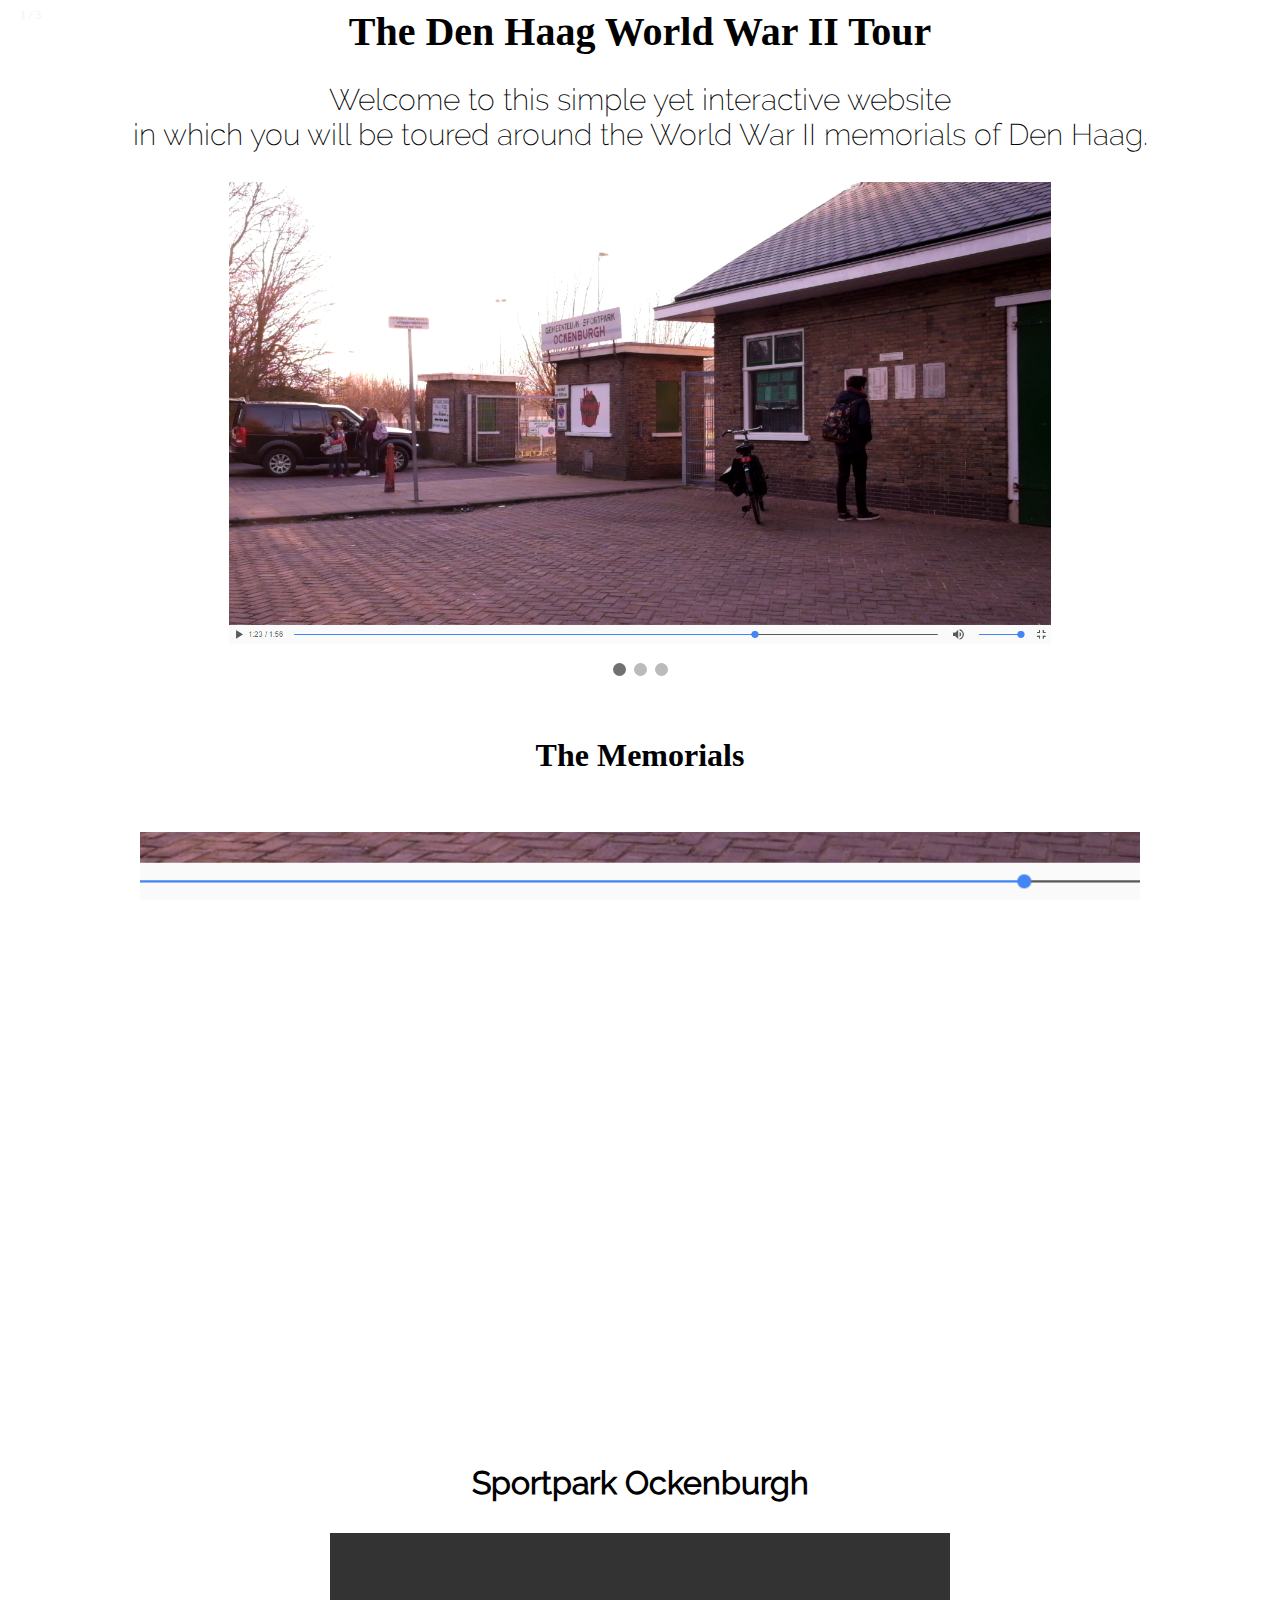
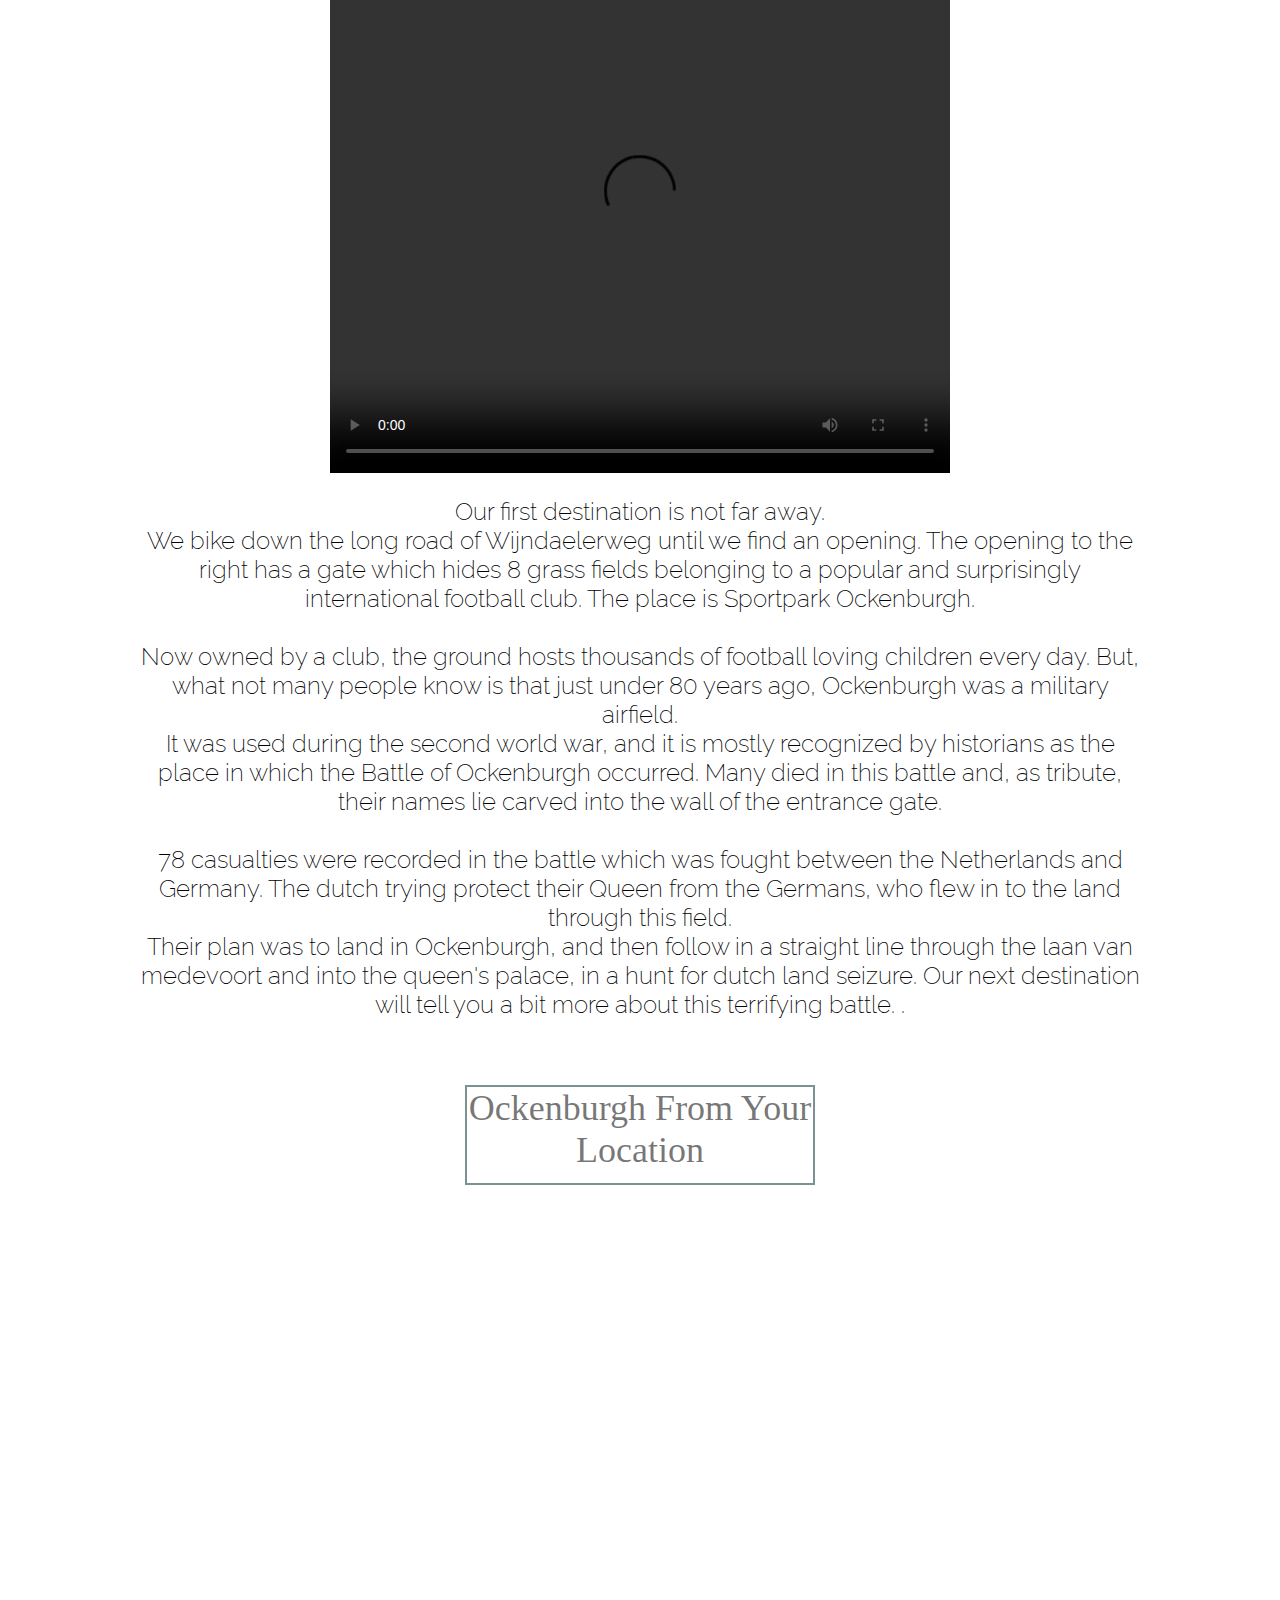
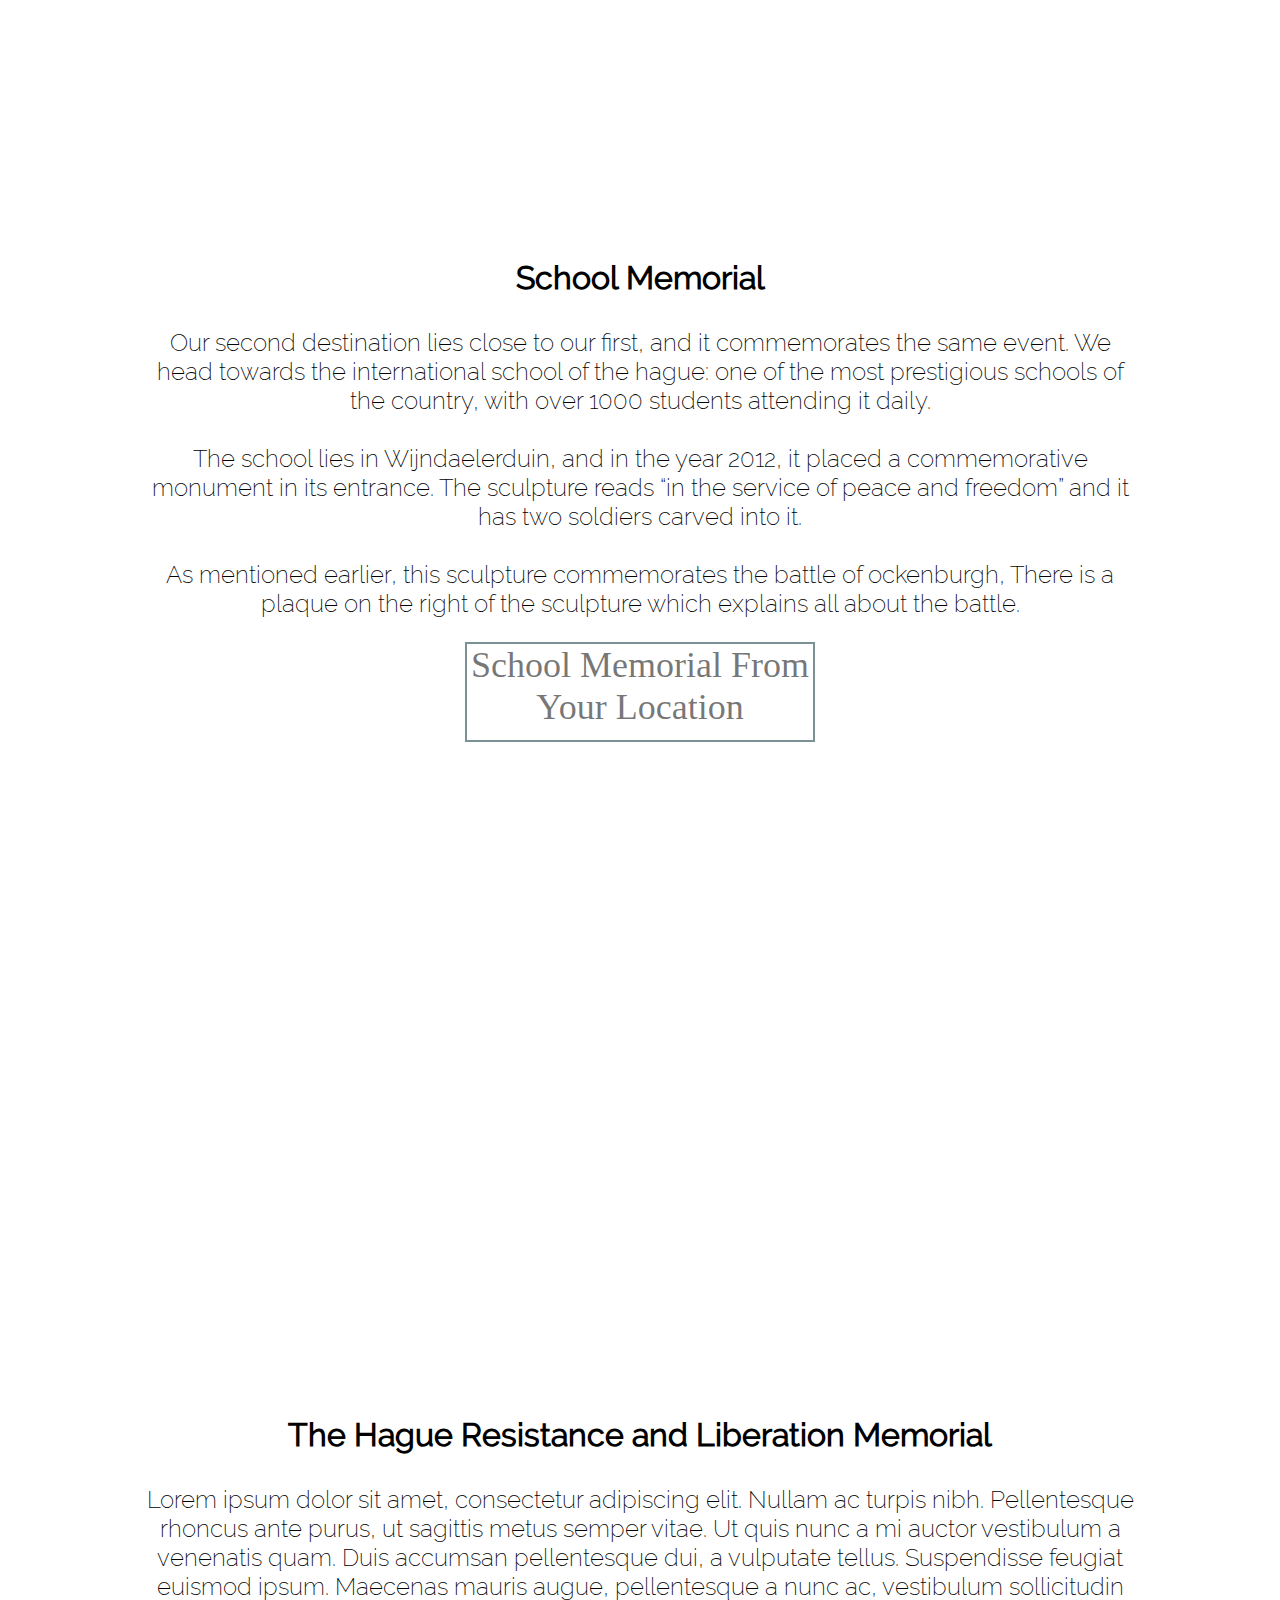
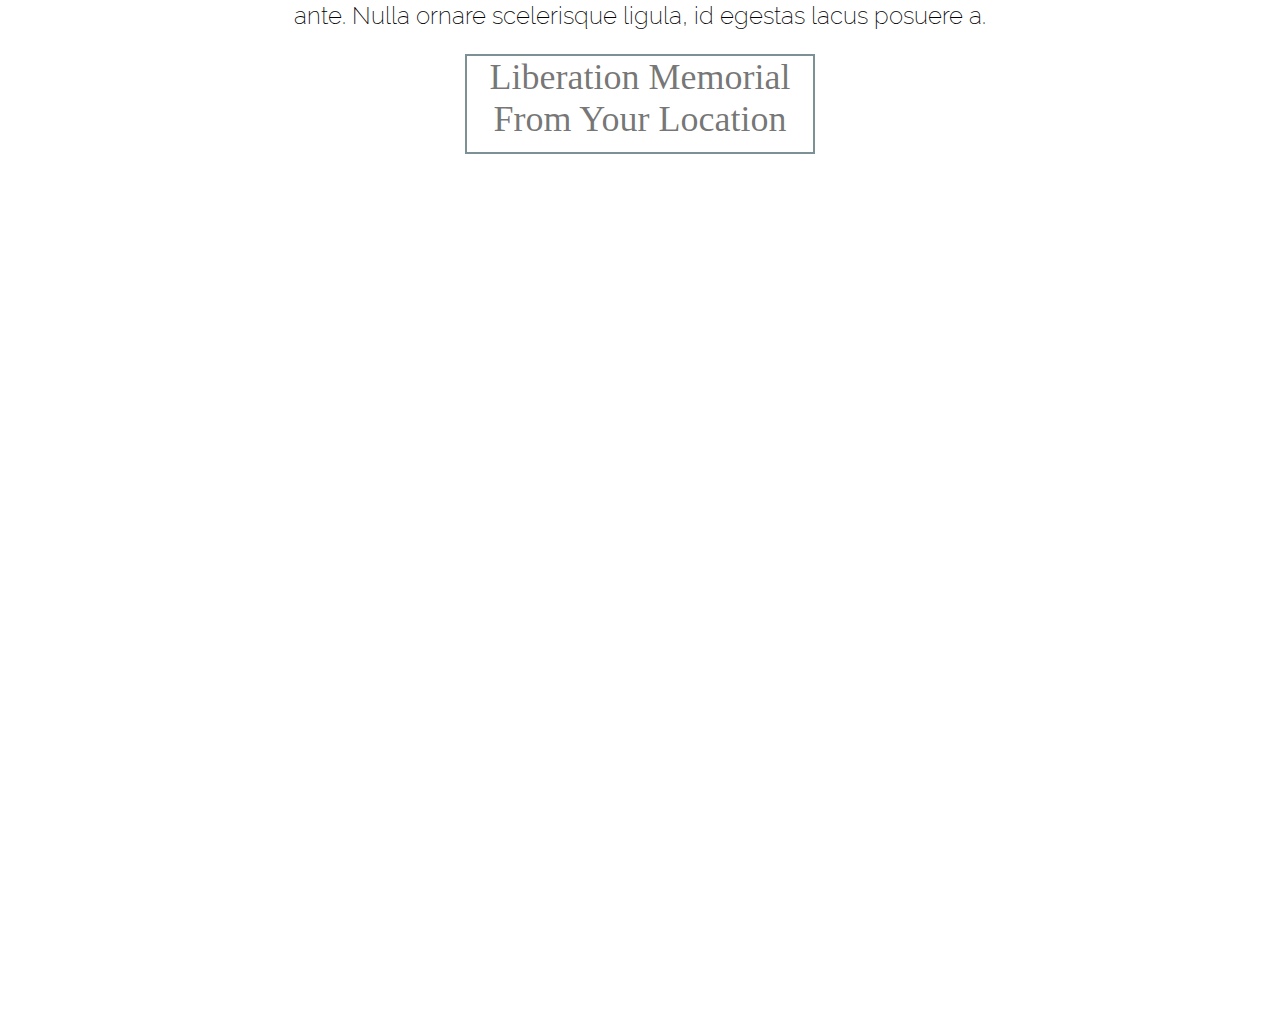
==== index.html @ 0aa79666 "Update index.html" ====
<html>

<head>
	<script src = ""></script>
	<link rel="stylesheet" type="text/css" href="index.css">
</head>

<center>



<body>


	<div id = "fade">

	<h1 class = "h11">
		The Den Haag World War II Tour
	</h1>


	<p style = "font-size: 30;">
	Welcome to this simple yet interactive website <br> in which you will be toured around the World War II memorials of Den Haag.
		</p>

	</div>


<div class="mySlides fade">
  <div class="numbertext">1 / 3</div>
  <img src="2017-02-04.png" style="width:65%">
  <div class="text">Sporthal Ockenburgh</div>
</div>

<div class="mySlides fade">
  <div class="numbertext">2 / 3</div>
  <img src="16 Monument Waalsdorpervlakte.jpg" style="width:57.5%">
  <div class="text">International School of The Hague Ockenburgh Memorial</div>
</div>

<div class="mySlides fade">
  <div class="numbertext">3 / 3</div>
  <img src="https://nl.tracesofwar.com/upload/5914160708211821.jpg" style="width:64%">
  <div class="text">A German Kitchen Bunker in Scheveningen</div>
</div>

</div>
<br>

<div style="text-align:center">
  <span class="dot"></span> 
  <span class="dot"></span> 
  <span class="dot"></span> 
</div>

</div>
<script>
var slideIndex = 0;
showSlides();

function showSlides() {
    var i;
    var slides = document.getElementsByClassName("mySlides");
    var dots = document.getElementsByClassName("dot");
    for (i = 0; i < slides.length; i++) {
       slides[i].style.display = "none";  
    }
    slideIndex++;
    if (slideIndex> slides.length) {slideIndex = 1}    
    for (i = 0; i < dots.length; i++) {
        dots[i].className = dots[i].className.replace(" active", "");
    }
    slides[slideIndex-1].style.display = "block";  
    dots[slideIndex-1].className += " active";
    setTimeout(showSlides, 3000);
}
</script>


</div>


<div class="bg-stretch">

<div class="slideshow-container">

	<br>
	<br>




<h1>
	The Memorials
</h1>


<br>
<br>

<style>
.parallax2 {

    background-image: url("2017-02-04.png");

    min-height: 600px; 

    background-attachment: fixed;
    background-position: left;
    background-repeat: no-repeat;
    background-size: cover;
	    margin-left: 0px;
}

    
    
</style>


<div class="parallax2"></div>

<div style="height:1000px;background-color:white;font-size:36px">

<h3>
	Sportpark Ockenburgh
</h3>

<video width="620" height="540" controls>
  <source src="-Sportpark Ockenburgh Airfield.mp4" type="video/mp4">
  <source src="-Sportpark Ockenburgh Airfield.ogg" type="video/ogg">
Your browser does not support the video tag.
</video>

<p class = "p2">
Our first destination is not far away.
<br>
We bike down the long road of Wijndaelerweg until we find an opening.
The opening to the right has a gate which hides 8 grass fields belonging to a popular and surprisingly international football club.
The place is Sportpark Ockenburgh.
<br>
<br>
Now owned by a club, the ground hosts thousands of football loving children every day.
But, what not many people know is that just under 80 years ago, Ockenburgh was a military airfield.
<br>
It was used during the second world war, and it is mostly recognized by historians as the place in which the Battle of Ockenburgh occurred.
Many died in this battle and, as tribute, their names lie carved into the wall of the entrance gate.
<br>
<br>
78 casualties were recorded in the battle which was fought between the Netherlands and Germany.
The dutch trying protect their Queen from the Germans, who flew in to the land through this field.
<br>
Their plan was to land in Ockenburgh, and then follow in a straight line through the laan van medevoort and into the queen's palace, in a hunt for dutch land seizure.
Our next destination will tell you a bit more about this terrifying battle.
.</p>

<br>

<a href="https://www.google.nl/maps/place/Sporthal+Ockenburgh/@52.0596397,4.2190527,17z/data=!4m8!1m2!2m1!1ssportpark+ockenburg!3m4!1s0x47c5b1bc90b600a1:0xa9ef29acd265c04b!8m2!3d52.0612716!4d4.2212201" target = "_blank" class="button">Ockenburgh From Your Location</a>
<br>


<style>
.parallax3 {

    background-image: url("16 Monument Waalsdorpervlakte.jpg");

    min-height: 600px; 

    background-attachment: fixed;
    background-position: left;
    background-repeat: no-repeat;
    background-size: cover;
	    margin-left: 0px;
}

    
    
</style>


<div class="parallax3"></div>

<div style="height:1200px;background-color:white;font-size:36px">

<h3>
       School Memorial
</h3>       

<p class = "p2">
Our second destination lies close to our first, and it commemorates the same event.
We head towards the international school of the hague: one of the most prestigious schools of the country, with over 1000 students attending it daily.
<br>
<br>
The school lies in Wijndaelerduin, and in the year 2012, it placed a commemorative monument in its entrance.
The sculpture reads “in the service of peace and freedom” and it has two soldiers carved into it.
<br>
<br>
As mentioned earlier, this sculpture commemorates the battle of ockenburgh,

There is a plaque on the right of the sculpture which explains all about the battle.

</p>

<a href="https://www.google.nl/maps/place/Waalsdorpervlakte+Oorlogsmonument/@52.1157363,4.3341011,17z/data=!3m1!4b1!4m5!3m4!1s0x47c5b9d99fbec03f:0xd04e4bb52a21f62b!8m2!3d52.1157363!4d4.3362898" target = "_blank" class="button">School Memorial From Your Location</a>
<br>


<style>
.parallax4 {

    background-image: url("ae8d4a6b68e1593731e4639c03ba734c.jpg");

    min-height: 600px; 

    background-attachment: fixed;
    background-position: left;
    background-repeat: no-repeat;
    background-size: cover;
	    margin-left: 0px;
}

    
    
</style>

<div class="parallax4"></div>

<div style="height:1200px;background-color:white;font-size:36px">

	<h3>
		The Hague Resistance and Liberation Memorial
	</h3>

	<p class = "p2">
		Lorem ipsum dolor sit amet, consectetur adipiscing elit. Nullam ac turpis nibh. Pellentesque rhoncus ante purus, ut sagittis metus semper vitae. Ut quis nunc a mi auctor vestibulum a venenatis quam. Duis accumsan pellentesque dui, a vulputate tellus. Suspendisse feugiat euismod ipsum. Maecenas mauris augue, pellentesque a nunc ac, vestibulum sollicitudin ante. Nulla ornare scelerisque ligula, id egestas lacus posuere a.
	</p>

	<a href="https://www.google.nl/maps/place/Waalsdorpervlakte+Oorlogsmonument/@52.1157363,4.3341011,17z/data=!3m1!4b1!4m5!3m4!1s0x47c5b9d99fbec03f:0xd04e4bb52a21f62b!8m2!3d52.1157363!4d4.3362898" target = "_blank" class="button">Liberation Memorial From Your Location</a>
<br>
<br>
---- index.css ----
@font-face {
    font-family: Raleway;
    src: url(Raleway-Black.ttf);
    font-weight: bold;
}

@font-face {
    font-family: Raleway-ExtraBold;
    src: url(Raleway-ExtraBold.ttf);
    font-weight: bold;
}

@font-face {
    font-family: Raleway-ExtraLight;
    src: url(Raleway-ExtraLight.ttf);
}

@font-face {
    font-family: Raleway-Regular;
    src: url(Raleway-Regular.ttf);
}

.h11 {
	font-size:40;
	font: Raleway-ExtraBold;
}

body {
	font-family: Raleway;
	background-color: white;
}

p {
	font-family: Raleway-ExtraLight;
	font-size: 40;
}

h3 {
	font-family: Raleway-Regular;
	font-size: 32;
}

.p2 {
	font-size: 24;
}

.p3 {
	font-color: white;
}


ul {
    list-style-type: none;
    margin: auto;
    padding: 0;
    overflow: hidden;
    background-color: gray;
    position: relative;
}


li {
    float: left;
}

li a {
    display: inline-block;
    color: white;
    text-align: center;
    padding: 14px 16px;
    text-decoration: none;
}

li a:hover:not(.active) {
    background-color: darkgray;
}

.active {
    background-color: #4CAF50;
}


#images {
    white-space: nowrap;
}


* {box-sizing:border-box}
.mySlides {display:none}

/* Slideshow container */
.slideshow-container {
  max-width: 1000px;
  position: relative;
  margin: auto;
}

/* Caption text */
.text {
  color: #f2f2f2;
  font-size: 15px;
  padding: 8px 12px;
  position: absolute;
  bottom: 8px;
  width: 100%;
  text-align: center;
}

/* Number text (1/3 etc) */
.numbertext {
  color: #f2f2f2;
  font-size: 12px;
  padding: 8px 12px;
  position: absolute;
  top: 0;
}

/* The dots/bullets/indicators */
.dot {
  height: 13px;
  width: 13px;
  margin: 0 2px;
  background-color: #bbb;
  border-radius: 50%;
  display: inline-block;
  transition: background-color 0.6s ease;
}

.active {
  background-color: #717171;
}

/* Fading animation */
.fade {
  -webkit-animation-name: fade;
  -webkit-animation-duration: 1.5s;
  animation-name: fade;
  animation-duration: 1.5s;
}

@-webkit-keyframes fade {
  from {opacity: .4} 
  to {opacity: 1}
}

@keyframes fade {
  from {opacity: .4} 
  to {opacity: 1}
}

/* On smaller screens, decrease text size */
@media only screen and (max-width: 300px) {
  .text {font-size: 11px}
}

.button {
	
	/*Step 2: Basic Button Styles*/
	display: block;
	height: 100px;
	width: 350px;
	background: white;
	border: 2px solid rgba(33, 68, 72, 0.59);
	
	/*Step 3: Text Styles*/
	color: rgba(0, 0, 0, 0.55);
	text-align: center;
	font: Raleway-Regular;
}
 
/*Step 3: Link Styling*/
a.button {
	text-decoration: none;
}

a.button:hover {
	color: white;
	background-color: black;
	border-color: white !important;
}


#fade p {
    margin-top: 25px;
    font-size: 21px;
    text-align: center;

    -webkit-animation: fadein 4s; /* Safari, Chrome and Opera > 12.1 */
       -moz-animation: fadein 4s; /* Firefox < 16 */
        -ms-animation: fadein 4s; /* Internet Explorer */
         -o-animation: fadein 4s; /* Opera < 12.1 */
            animation: fadein 4s;
}

@keyframes fadein {
    from { opacity: 0; }
    to   { opacity: 1; }
}

/* Firefox < 16 */
@-moz-keyframes fadein {
    from { opacity: 0; }
    to   { opacity: 1; }
}

/* Safari, Chrome and Opera > 12.1 */
@-webkit-keyframes fadein {
    from { opacity: 0; }
    to   { opacity: 1; }
}

/* Internet Explorer */
@-ms-keyframes fadein {
    from { opacity: 0; }
    to   { opacity: 1; }
}

/* Opera < 12.1 */
@-o-keyframes fadein {
    from { opacity: 0; }
    to   { opacity: 1; }
}
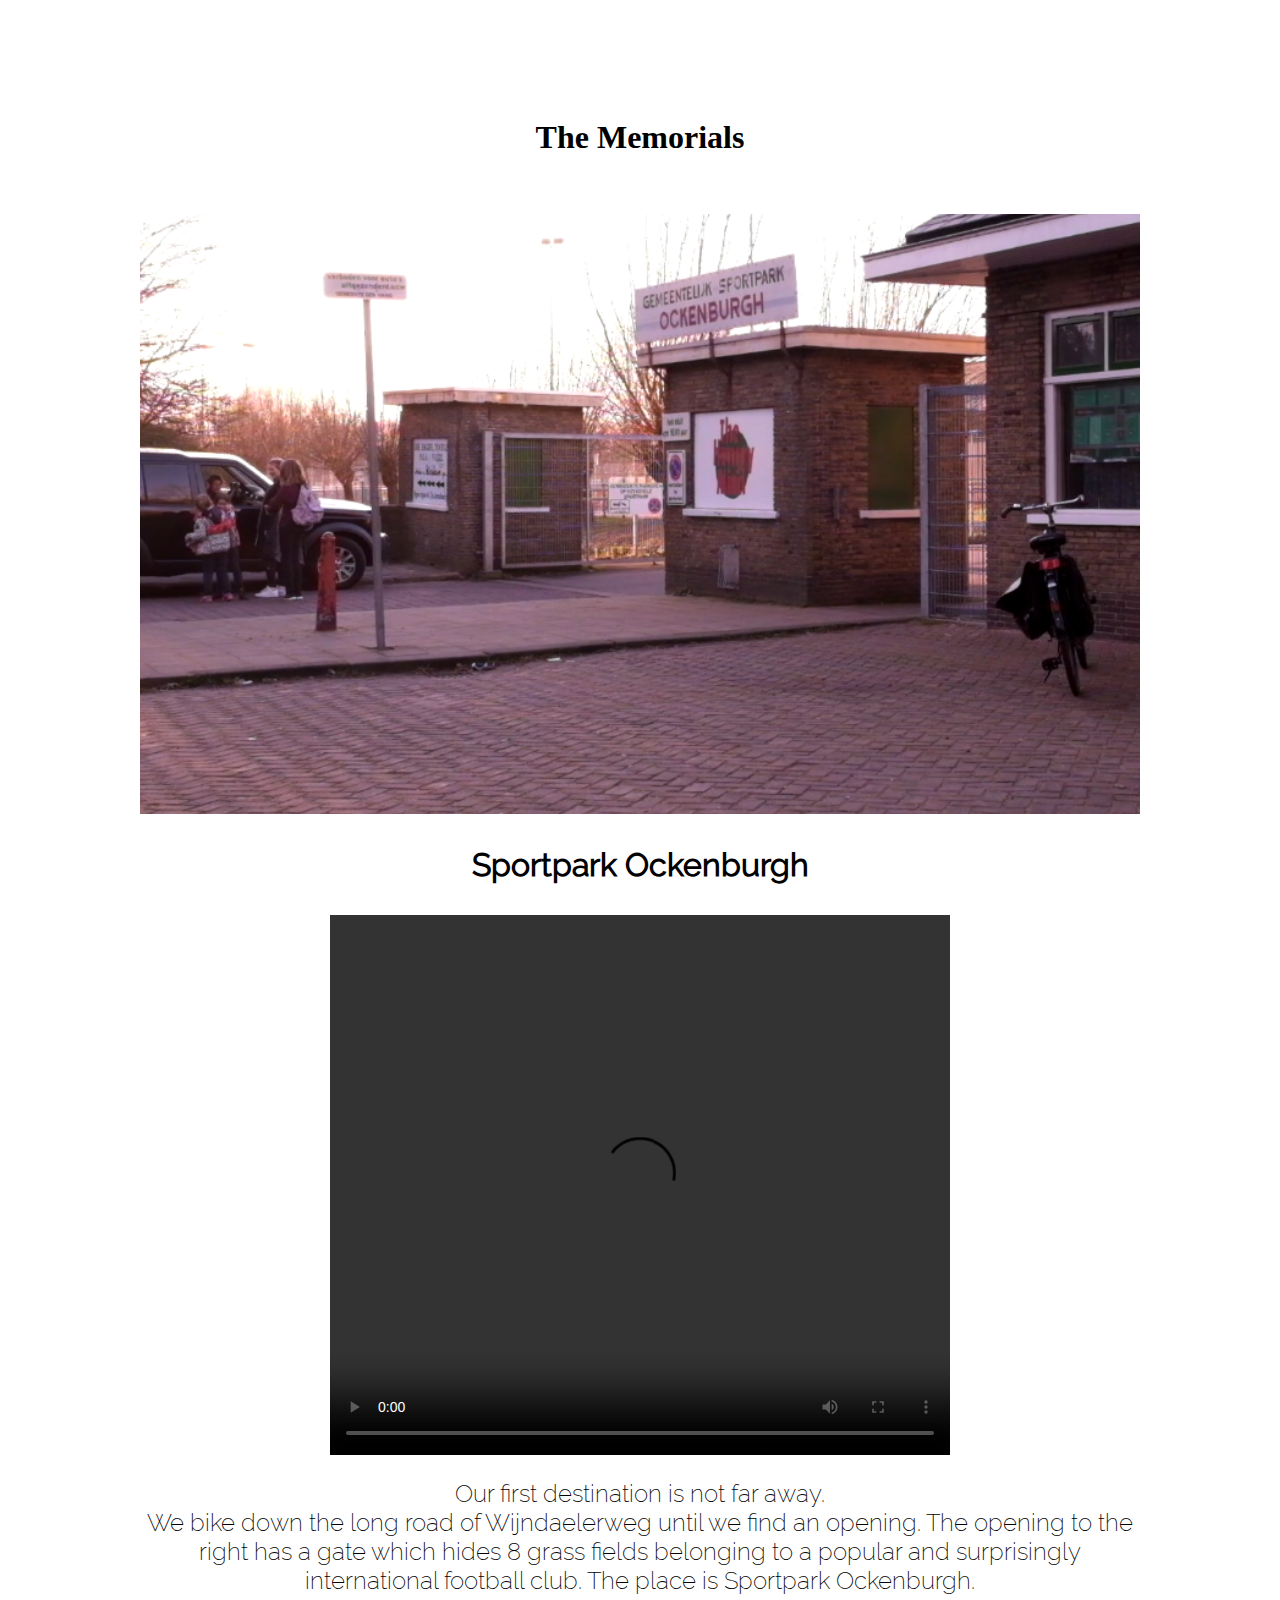
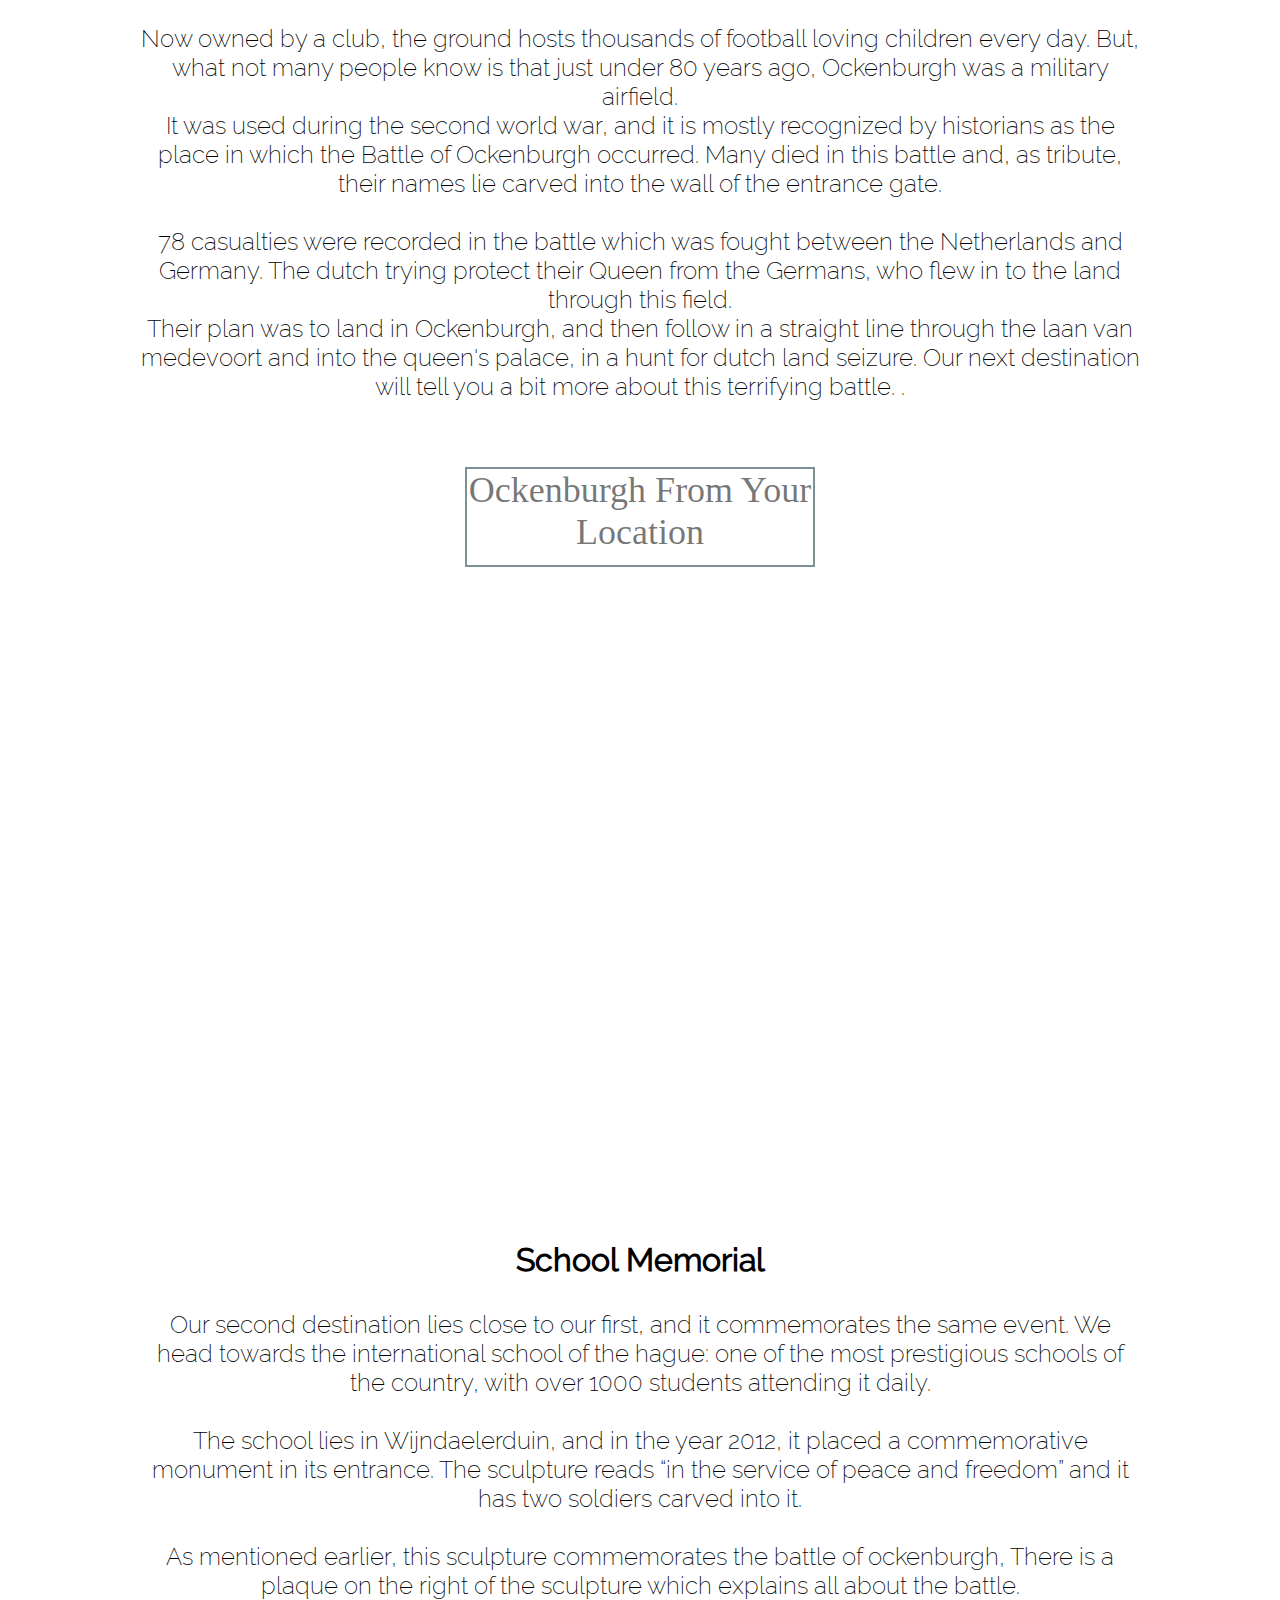
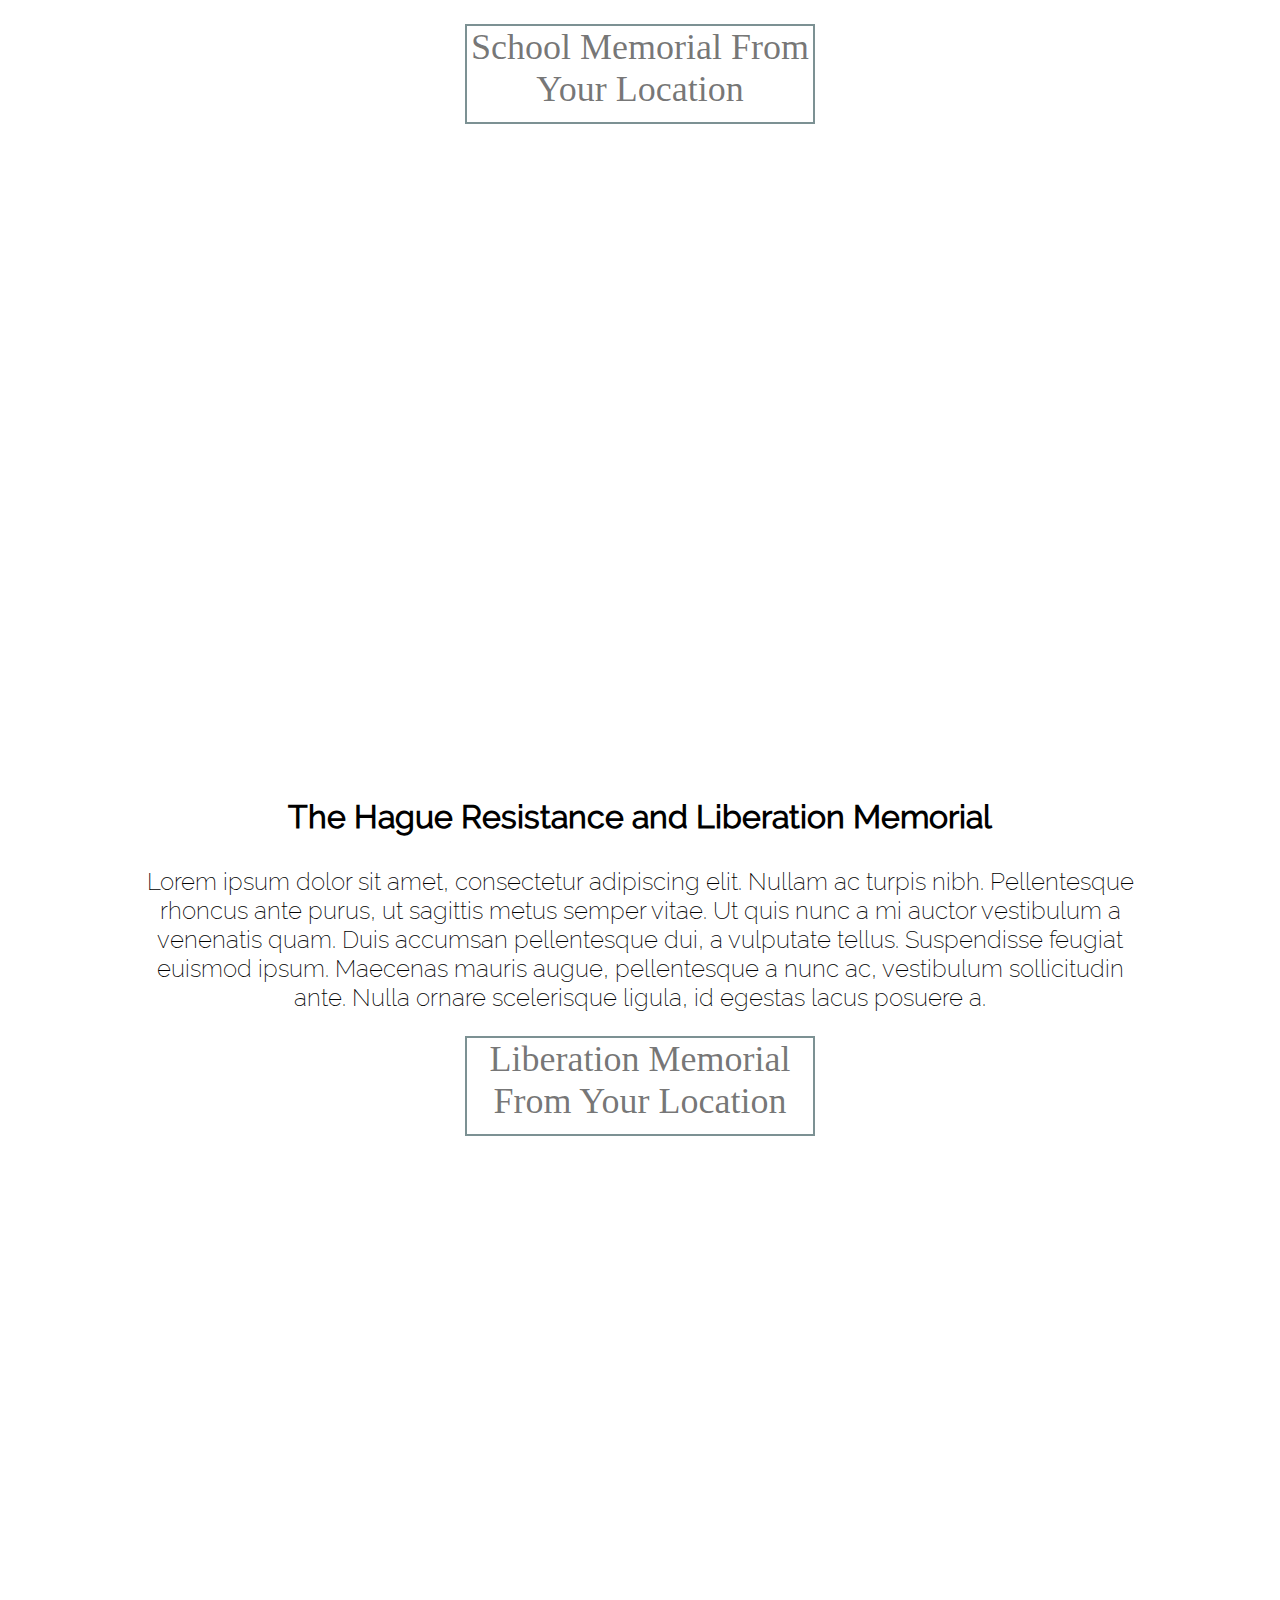
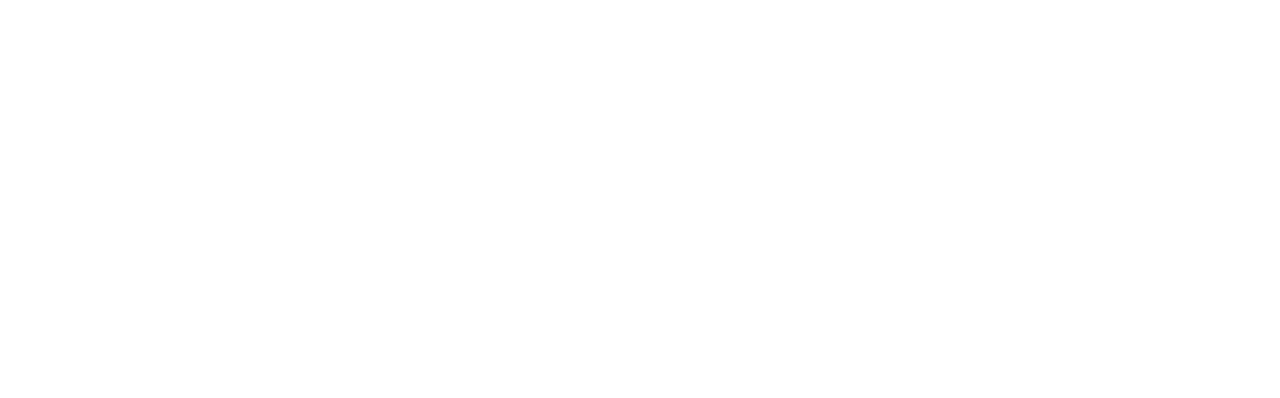
==== commit 725ab1c2: "Update index.html" ====
--- a/index.html
+++ b/index.html
@@ -11,74 +11,10 @@
 
 <body>
 
-
-	<div id = "fade">
-
-	<h1 class = "h11">
-		The Den Haag World War II Tour
-	</h1>
-
-
-	<p style = "font-size: 30;">
-	Welcome to this simple yet interactive website <br> in which you will be toured around the World War II memorials of Den Haag.
-		</p>
-
-	</div>
-
-
-<div class="mySlides fade">
-  <div class="numbertext">1 / 3</div>
-  <img src="2017-02-04.png" style="width:65%">
-  <div class="text">Sporthal Ockenburgh</div>
-</div>
-
-<div class="mySlides fade">
-  <div class="numbertext">2 / 3</div>
-  <img src="16 Monument Waalsdorpervlakte.jpg" style="width:57.5%">
-  <div class="text">International School of The Hague Ockenburgh Memorial</div>
-</div>
-
-<div class="mySlides fade">
-  <div class="numbertext">3 / 3</div>
-  <img src="https://nl.tracesofwar.com/upload/5914160708211821.jpg" style="width:64%">
-  <div class="text">A German Kitchen Bunker in Scheveningen</div>
-</div>
-
-</div>
 <br>
-
-<div style="text-align:center">
-  <span class="dot"></span> 
-  <span class="dot"></span> 
-  <span class="dot"></span> 
-</div>
-
-</div>
-<script>
-var slideIndex = 0;
-showSlides();
-
-function showSlides() {
-    var i;
-    var slides = document.getElementsByClassName("mySlides");
-    var dots = document.getElementsByClassName("dot");
-    for (i = 0; i < slides.length; i++) {
-       slides[i].style.display = "none";  
-    }
-    slideIndex++;
-    if (slideIndex> slides.length) {slideIndex = 1}    
-    for (i = 0; i < dots.length; i++) {
-        dots[i].className = dots[i].className.replace(" active", "");
-    }
-    slides[slideIndex-1].style.display = "block";  
-    dots[slideIndex-1].className += " active";
-    setTimeout(showSlides, 3000);
-}
-</script>
-
-
-</div>
-
+	<br>
+	<br>
+	
 
 <div class="bg-stretch">
 
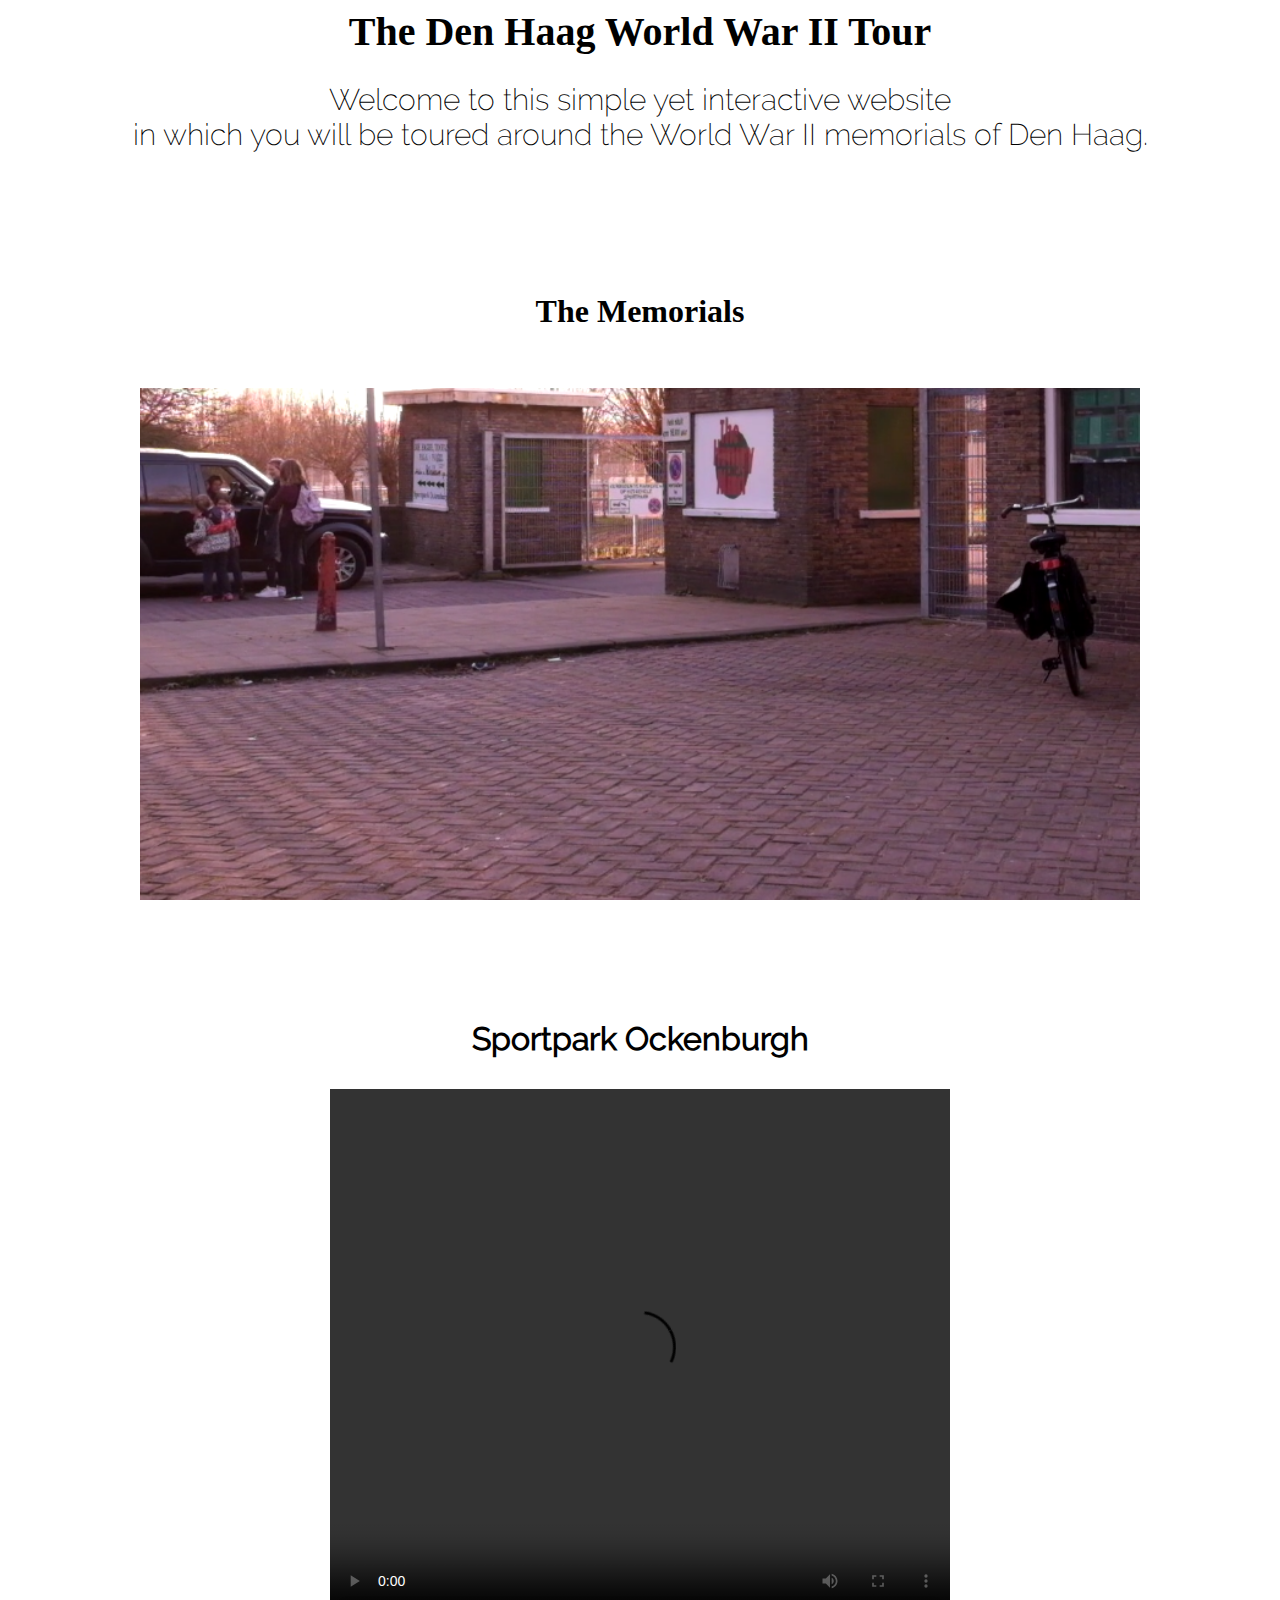
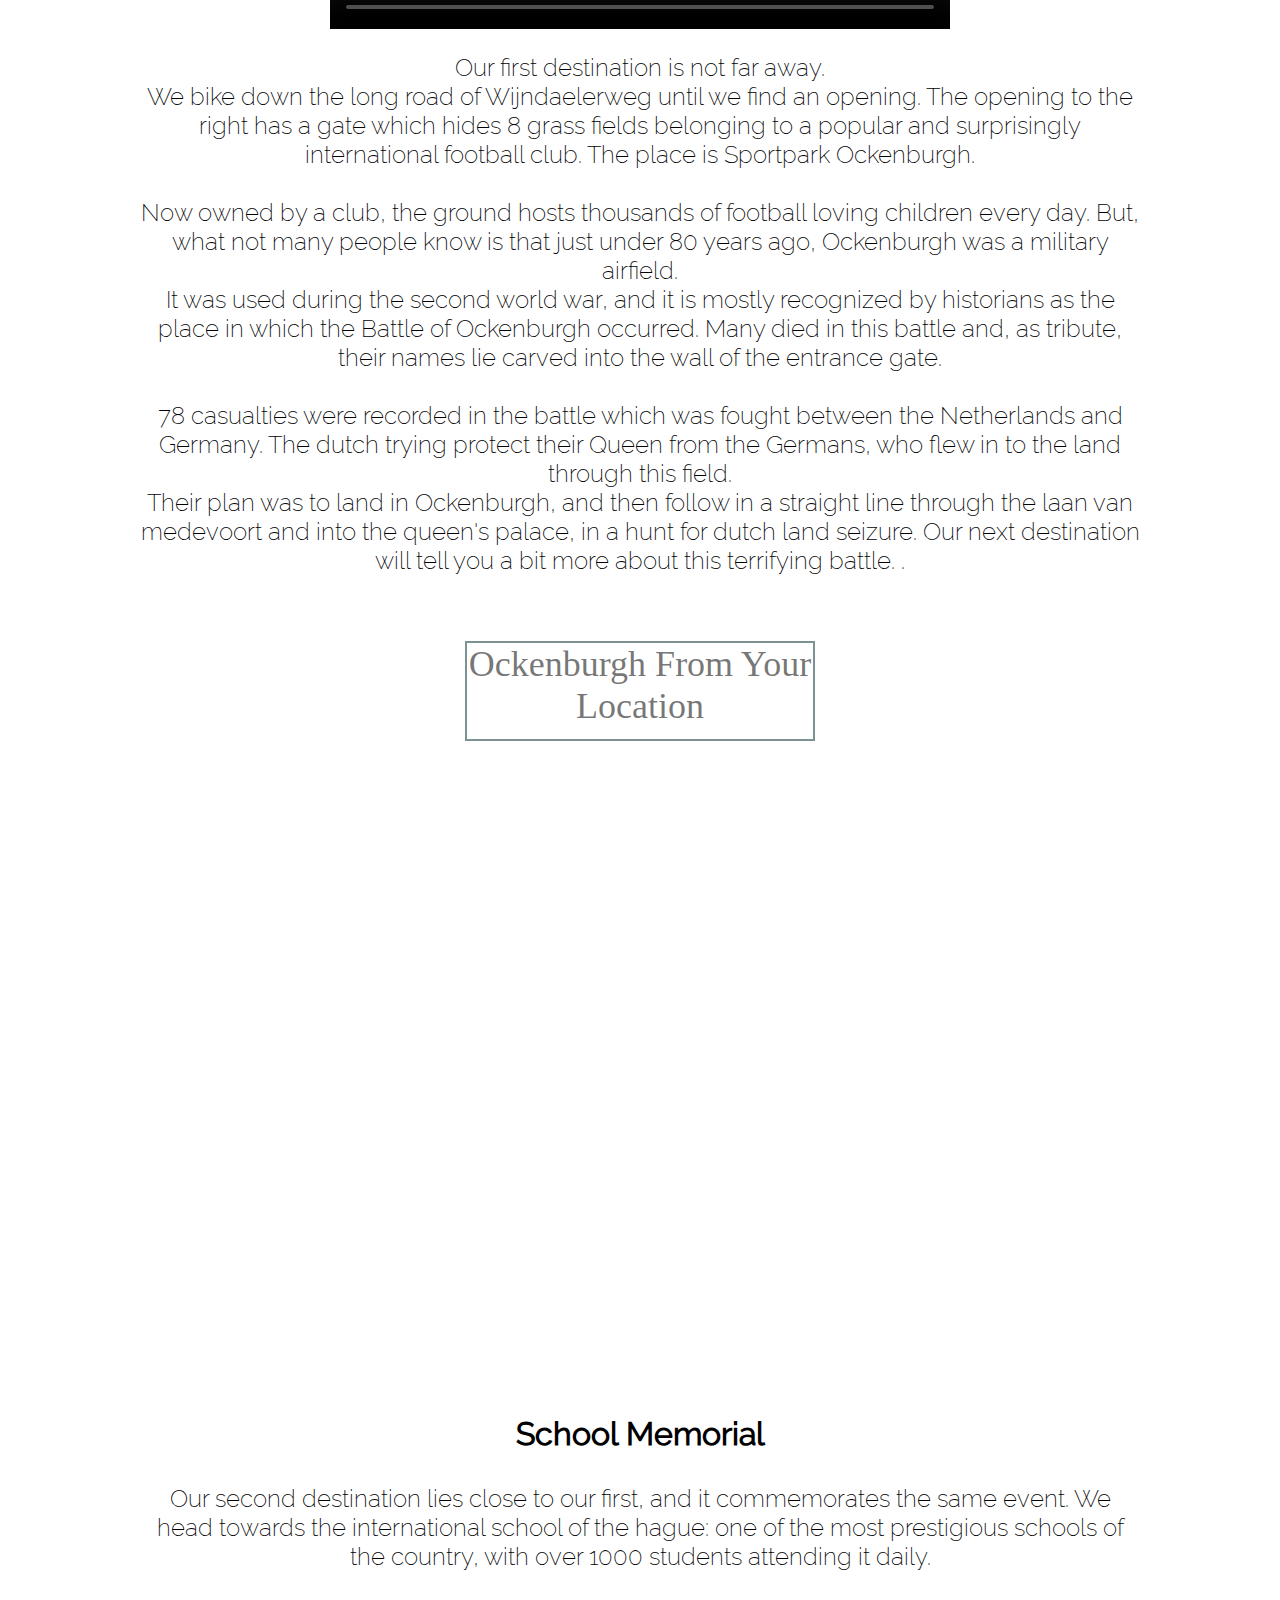
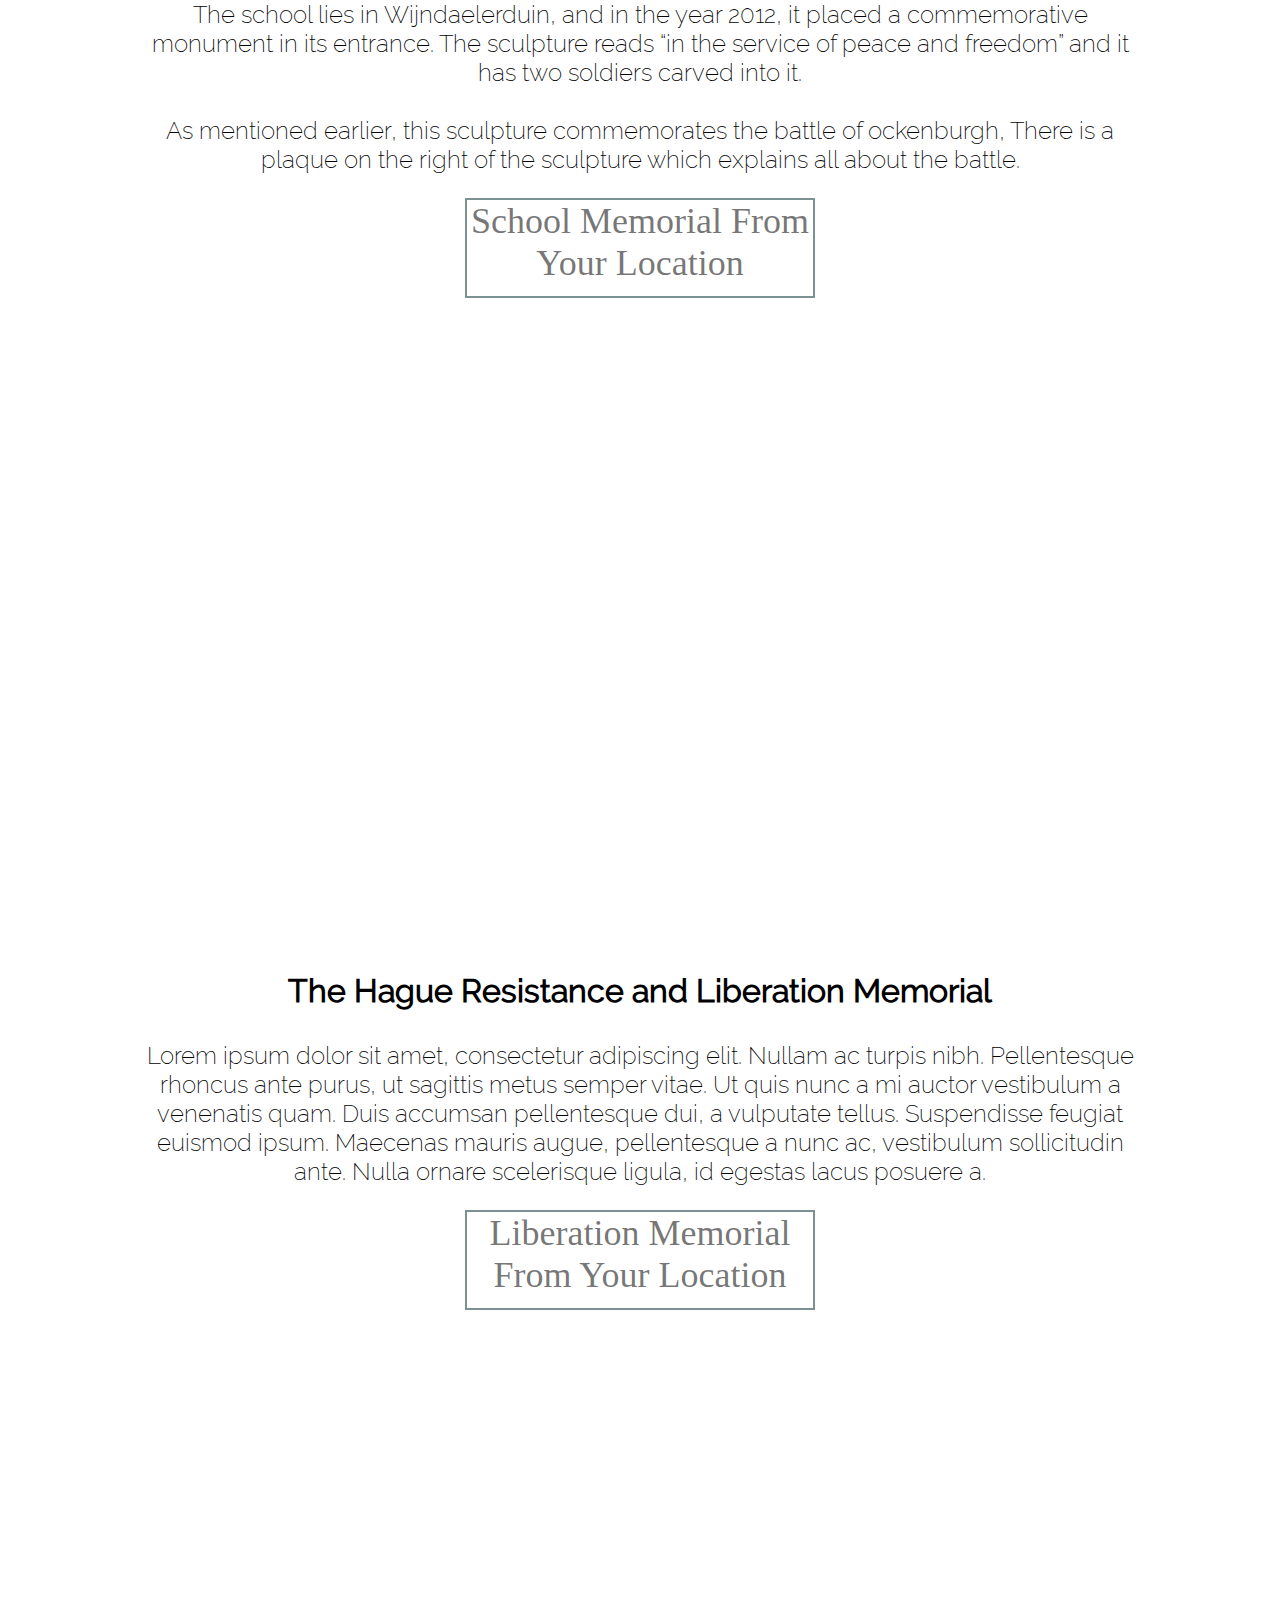
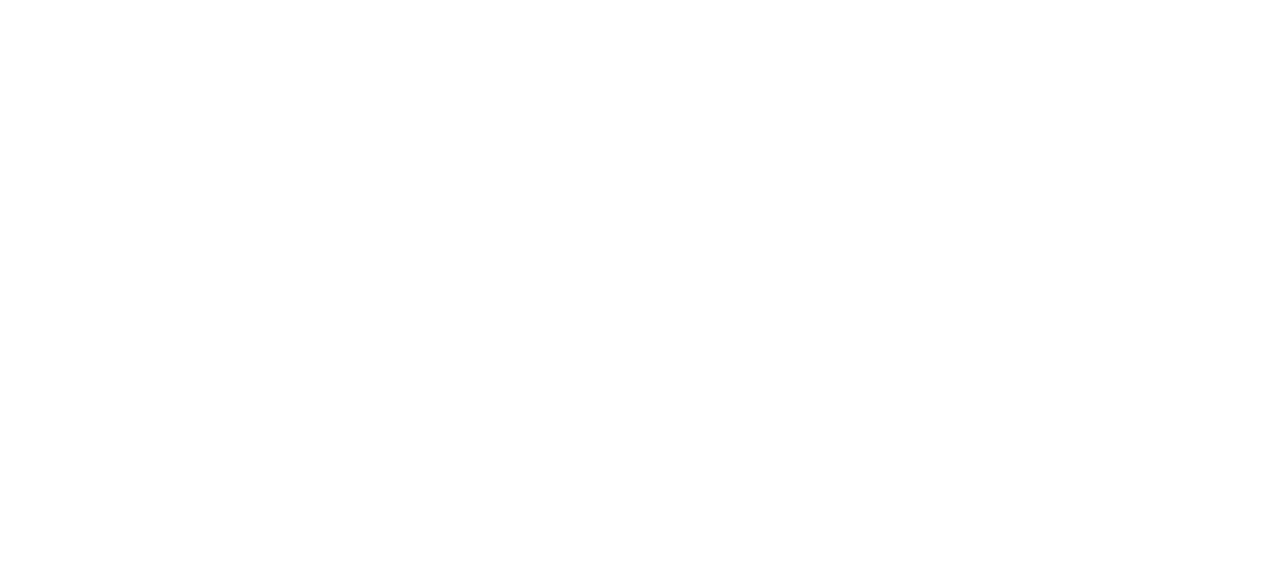
==== commit 281669b7: "Update index.html" ====
--- a/index.html
+++ b/index.html
@@ -7,6 +7,18 @@
 
 <center>
 
+	<div id = "fade">
+
+	<h1 class = "h11">
+		The Den Haag World War II Tour
+	</h1>
+
+
+	<p style = "font-size: 30;">
+	Welcome to this simple yet interactive website <br> in which you will be toured around the World War II memorials of Den Haag.
+		</p>
+
+	</div>
 
 
 <body>
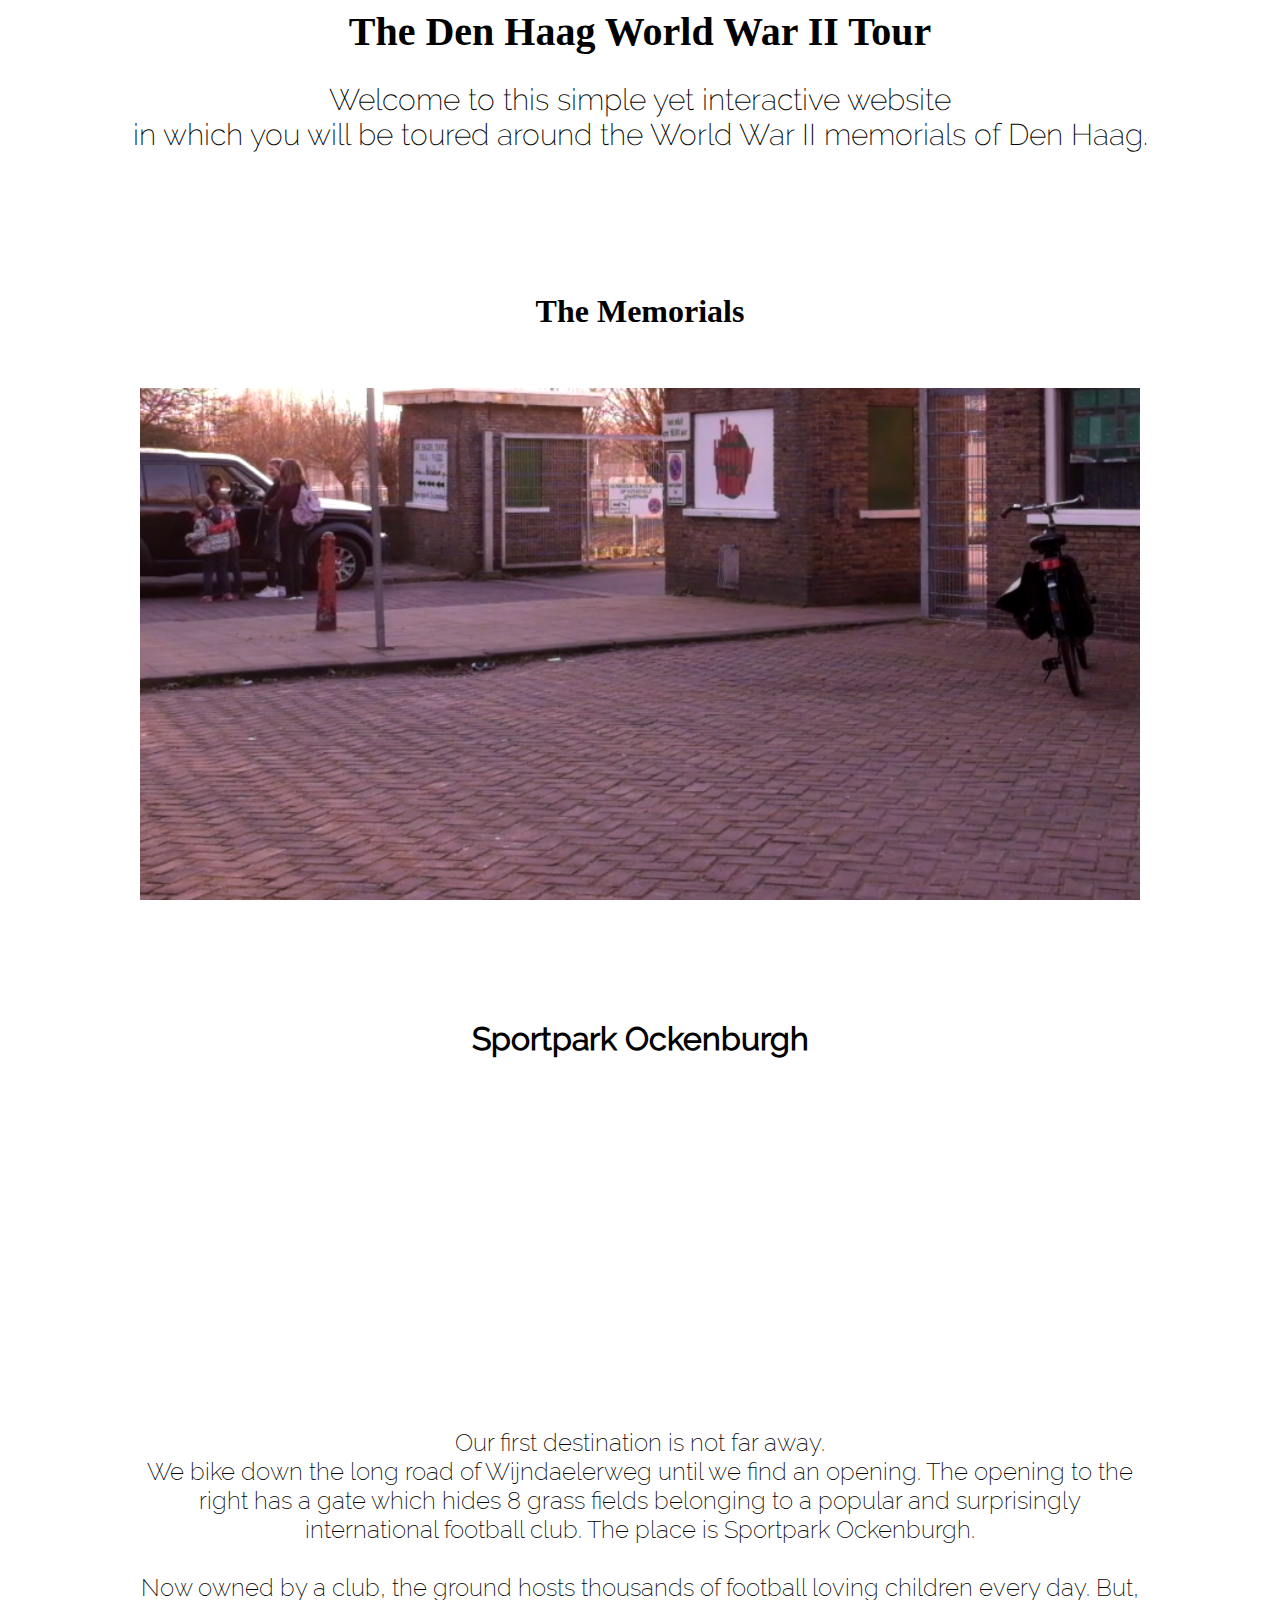
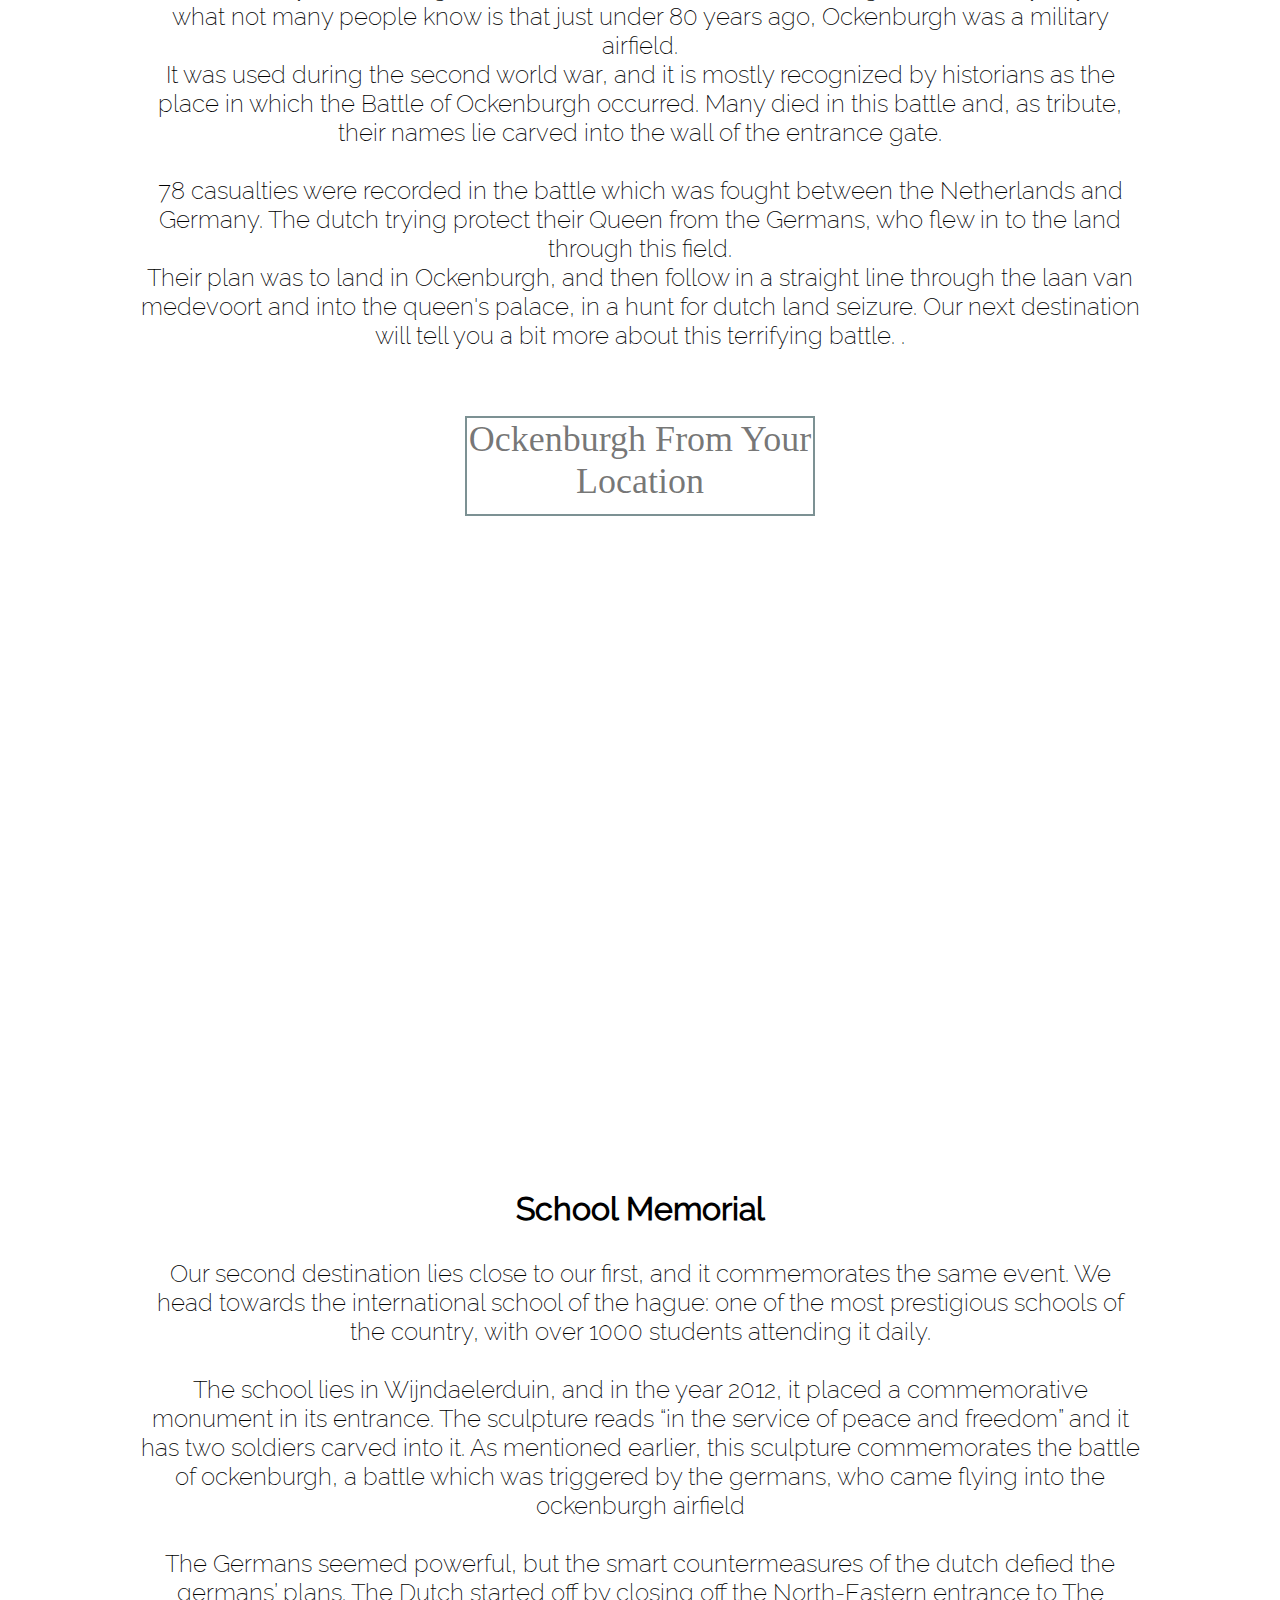
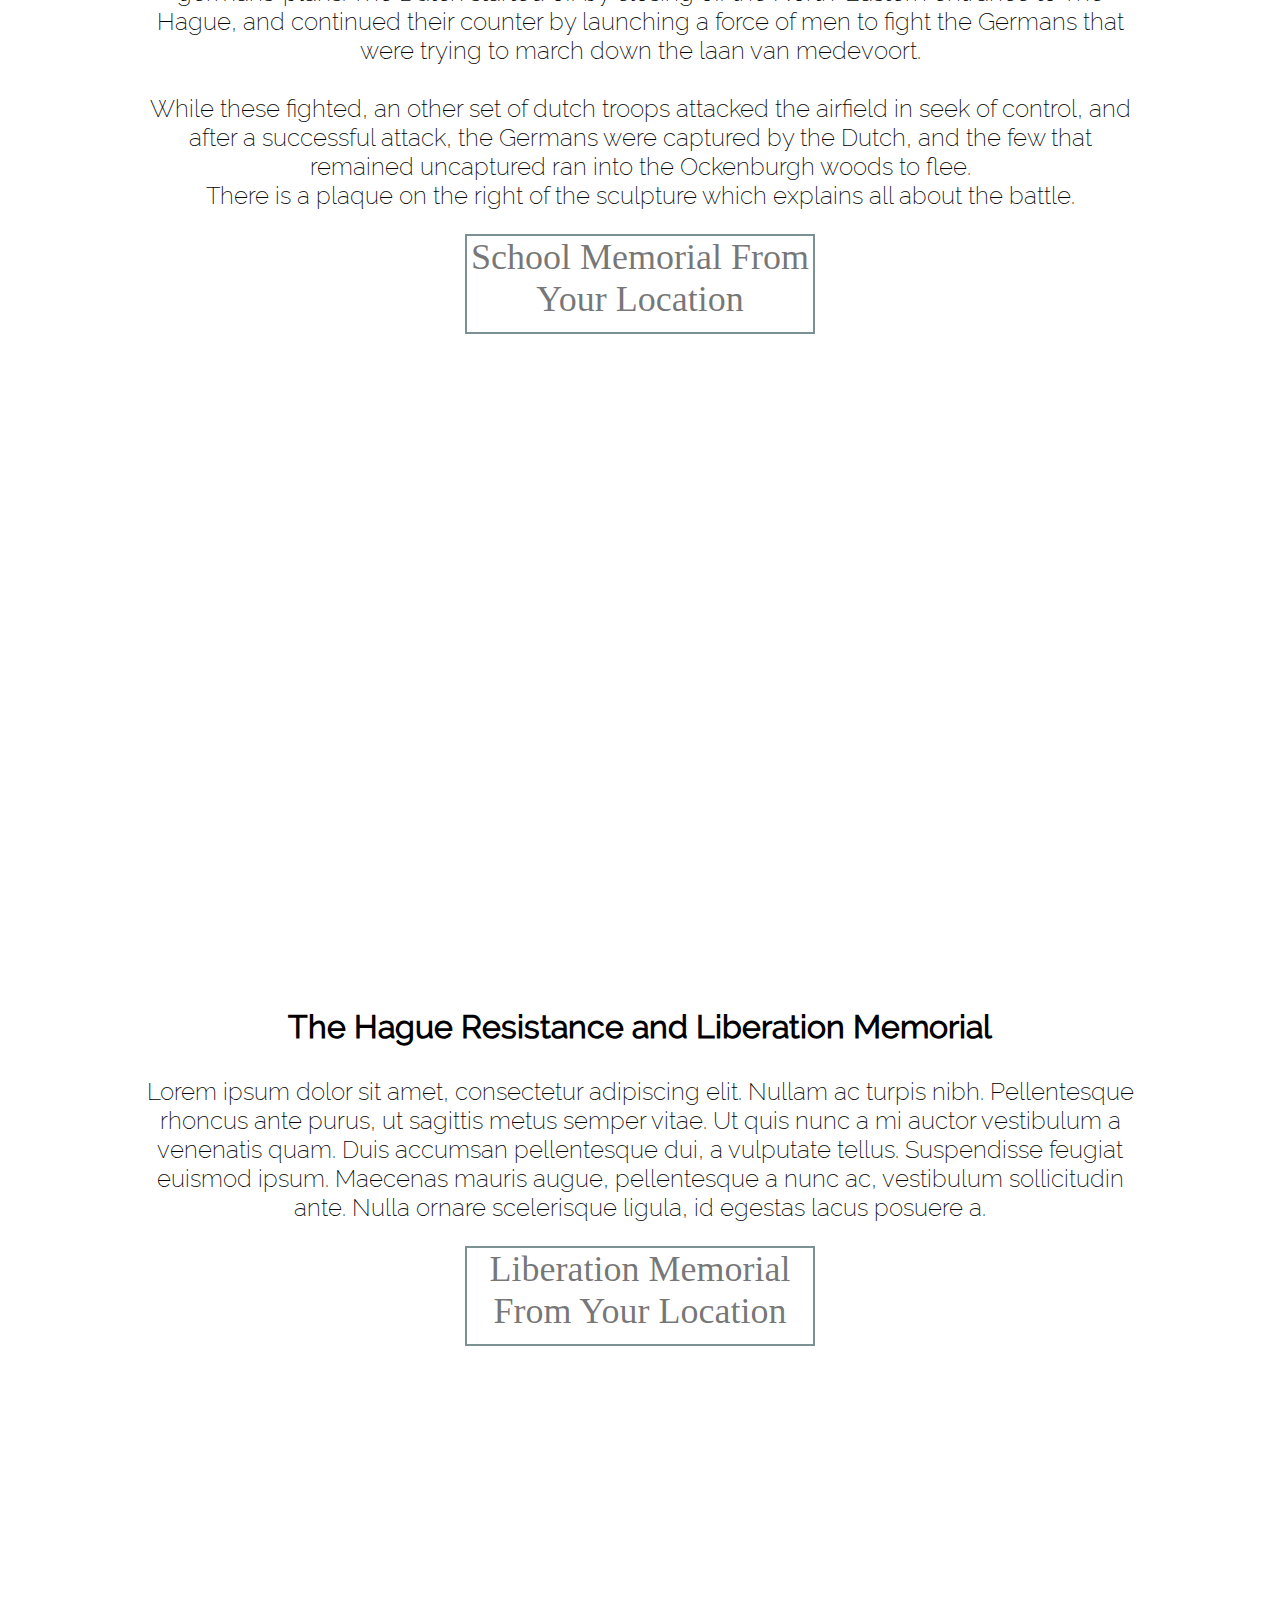
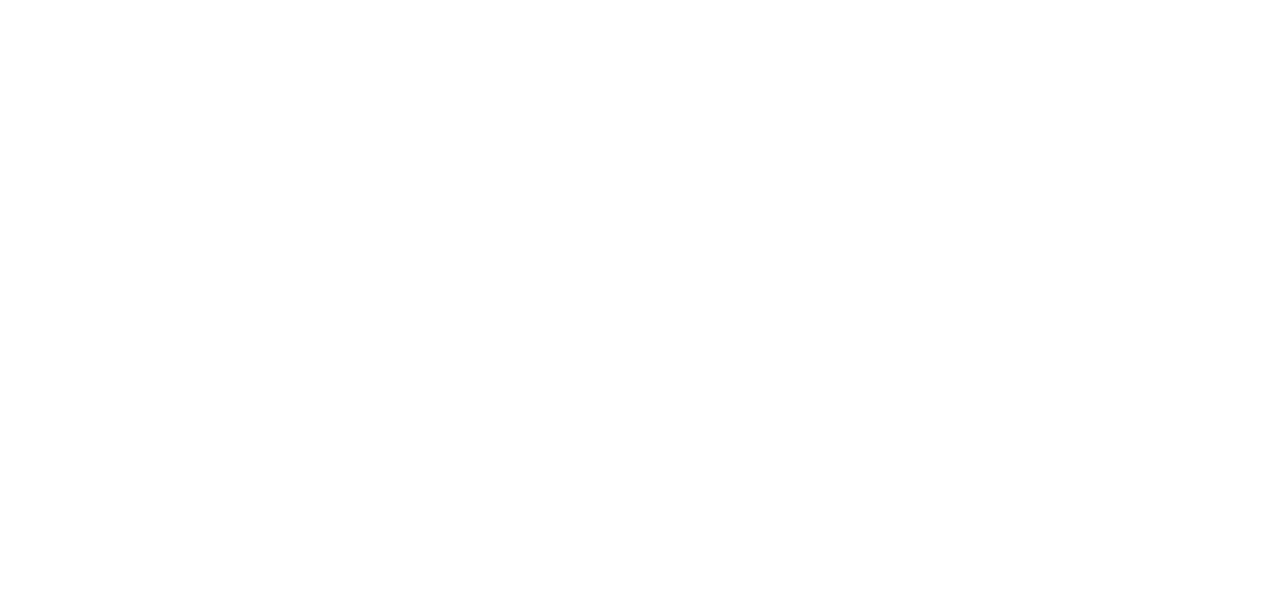
==== commit cc7b7c6c: "Update index.html" ====
--- a/index.html
+++ b/index.html
@@ -73,13 +73,9 @@
 	Sportpark Ockenburgh
 </h3>
 
-<video width="620" height="540" controls>
-  <source src="-Sportpark Ockenburgh Airfield.mp4" type="video/mp4">
-  <source src="-Sportpark Ockenburgh Airfield.ogg" type="video/ogg">
-Your browser does not support the video tag.
-</video>
-
+<iframe width="560" height="315" src="https://www.youtube.com/embed/dU-q4p2Kiac" frameborder="0" allowfullscreen></iframe>
 <p class = "p2">
+	
 Our first destination is not far away.
 <br>
 We bike down the long road of Wijndaelerweg until we find an opening.
@@ -137,15 +133,19 @@
 <p class = "p2">
 Our second destination lies close to our first, and it commemorates the same event.
 We head towards the international school of the hague: one of the most prestigious schools of the country, with over 1000 students attending it daily.
-<br>
-<br>
+	<br>
+	<br>
 The school lies in Wijndaelerduin, and in the year 2012, it placed a commemorative monument in its entrance.
 The sculpture reads “in the service of peace and freedom” and it has two soldiers carved into it.
+As mentioned earlier, this sculpture commemorates the battle of ockenburgh, a battle which was triggered by the germans, who came flying into the ockenburgh airfield
+	<br>
+	<br>
+The Germans seemed powerful, but the smart countermeasures of the dutch defied the germans’ plans.
+The Dutch started off by closing off the North-Eastern entrance to The Hague, and continued their counter by launching a force of men to fight the Germans that were trying to march down the laan van medevoort. <br>
+	<br>
+	While these fighted, an other set of dutch troops attacked the airfield in seek of control, and after a successful attack, the Germans were captured by the Dutch, and the few that remained uncaptured ran into the Ockenburgh woods to flee.  
 <br>
-<br>
-As mentioned earlier, this sculpture commemorates the battle of ockenburgh,
-
-There is a plaque on the right of the sculpture which explains all about the battle.
+	There is a plaque on the right of the sculpture which explains all about the battle.
 
 </p>
 
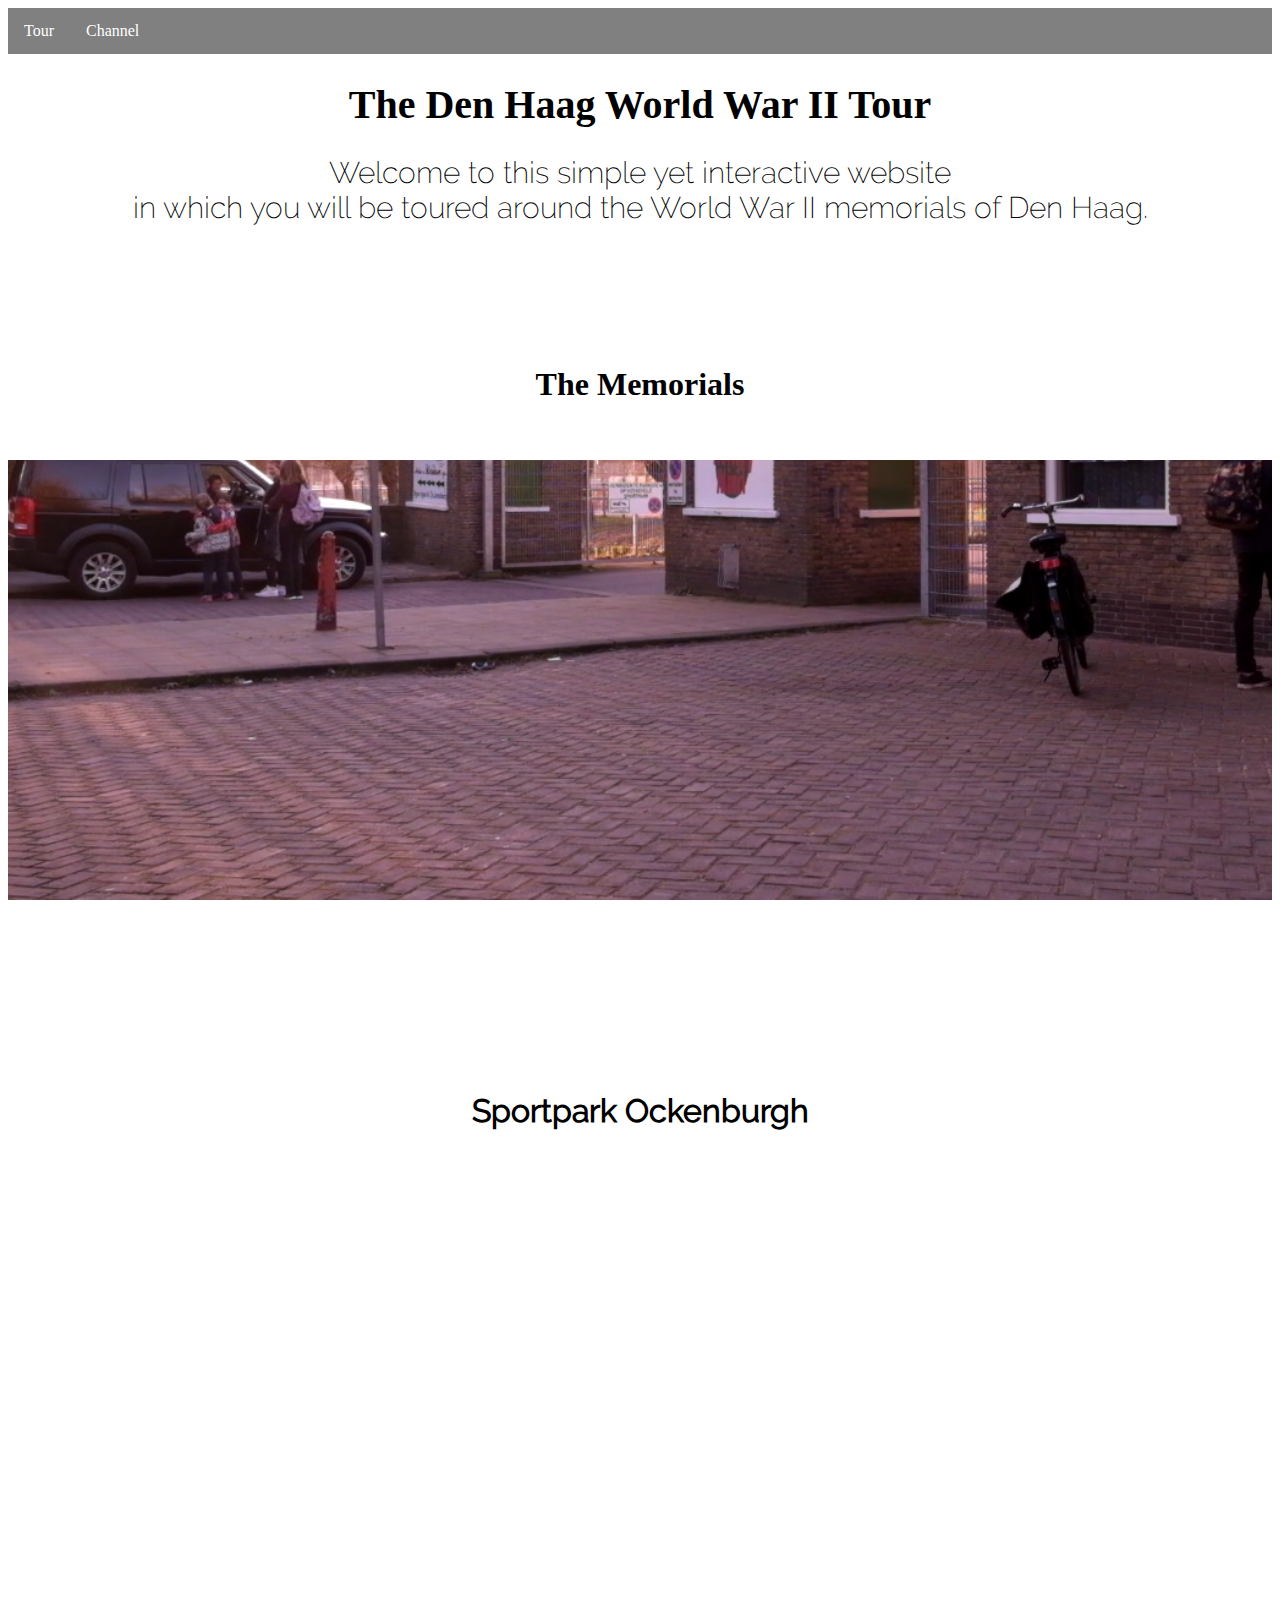
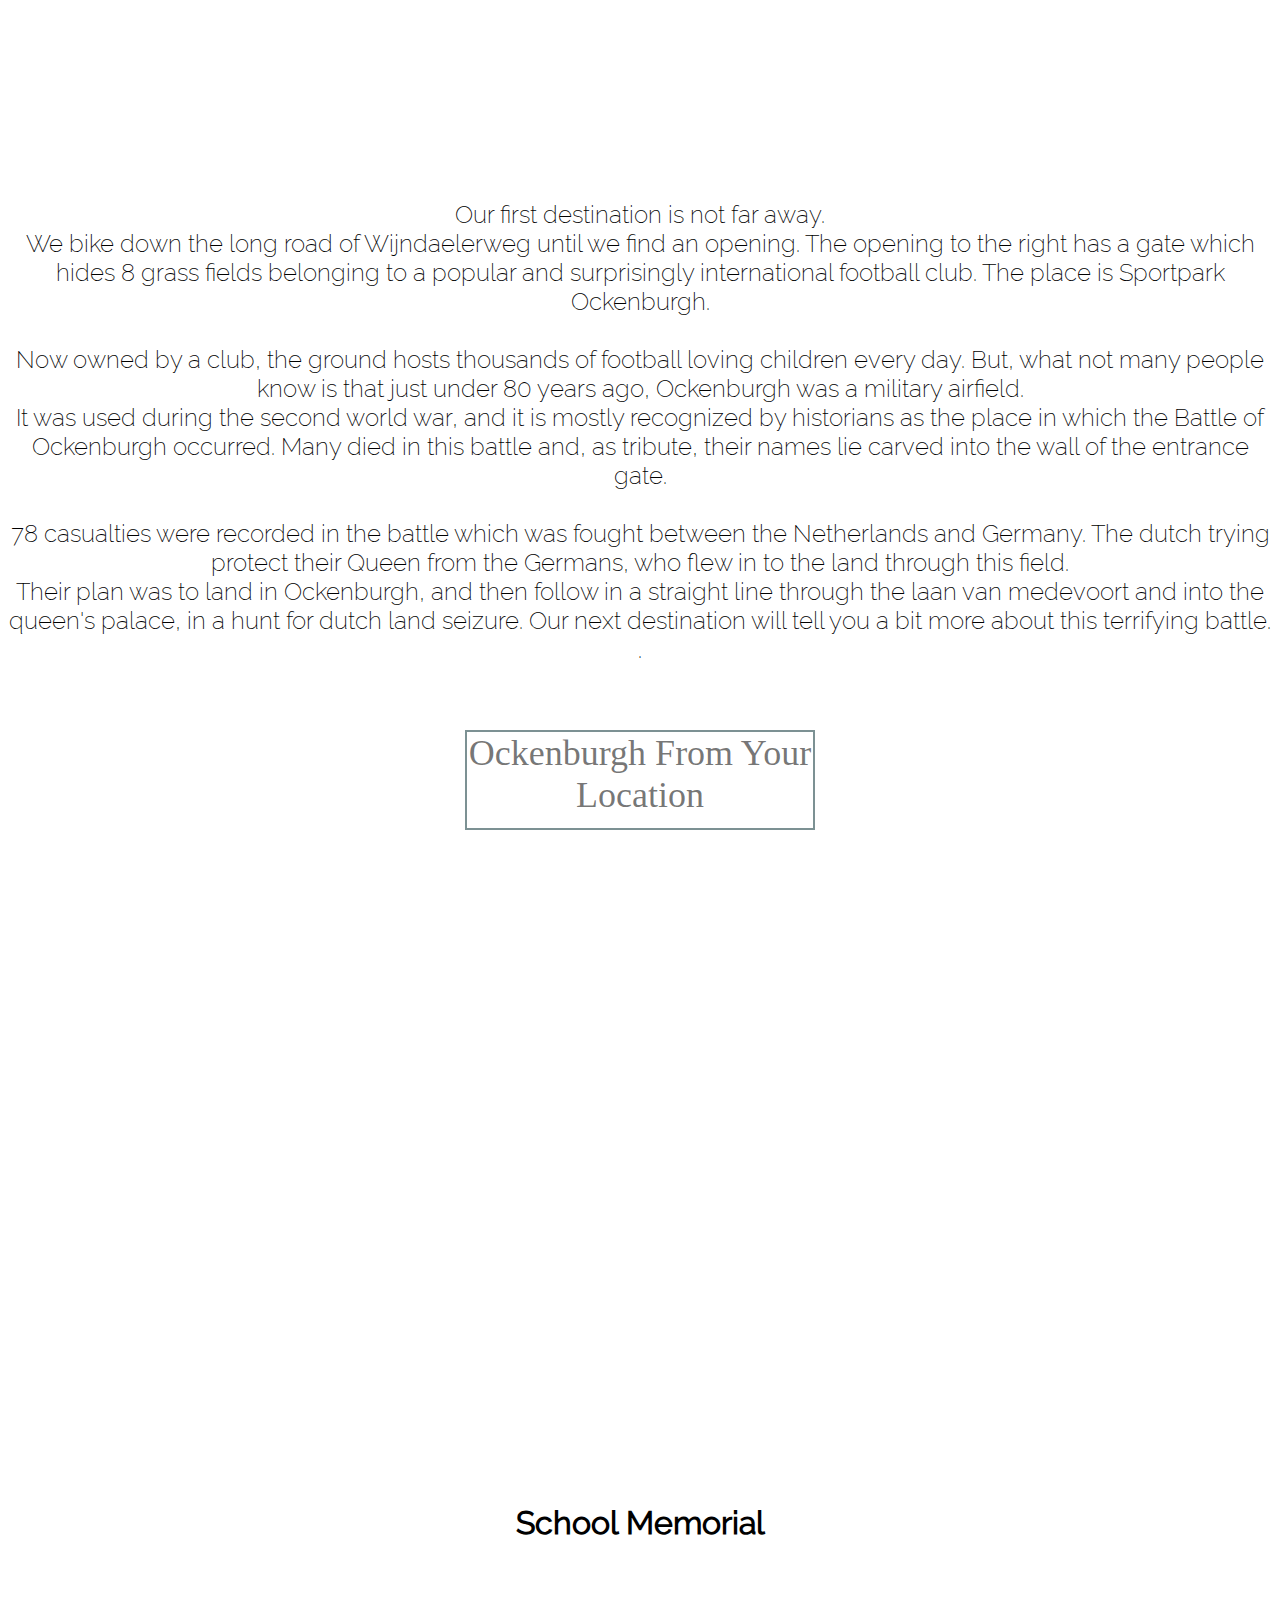
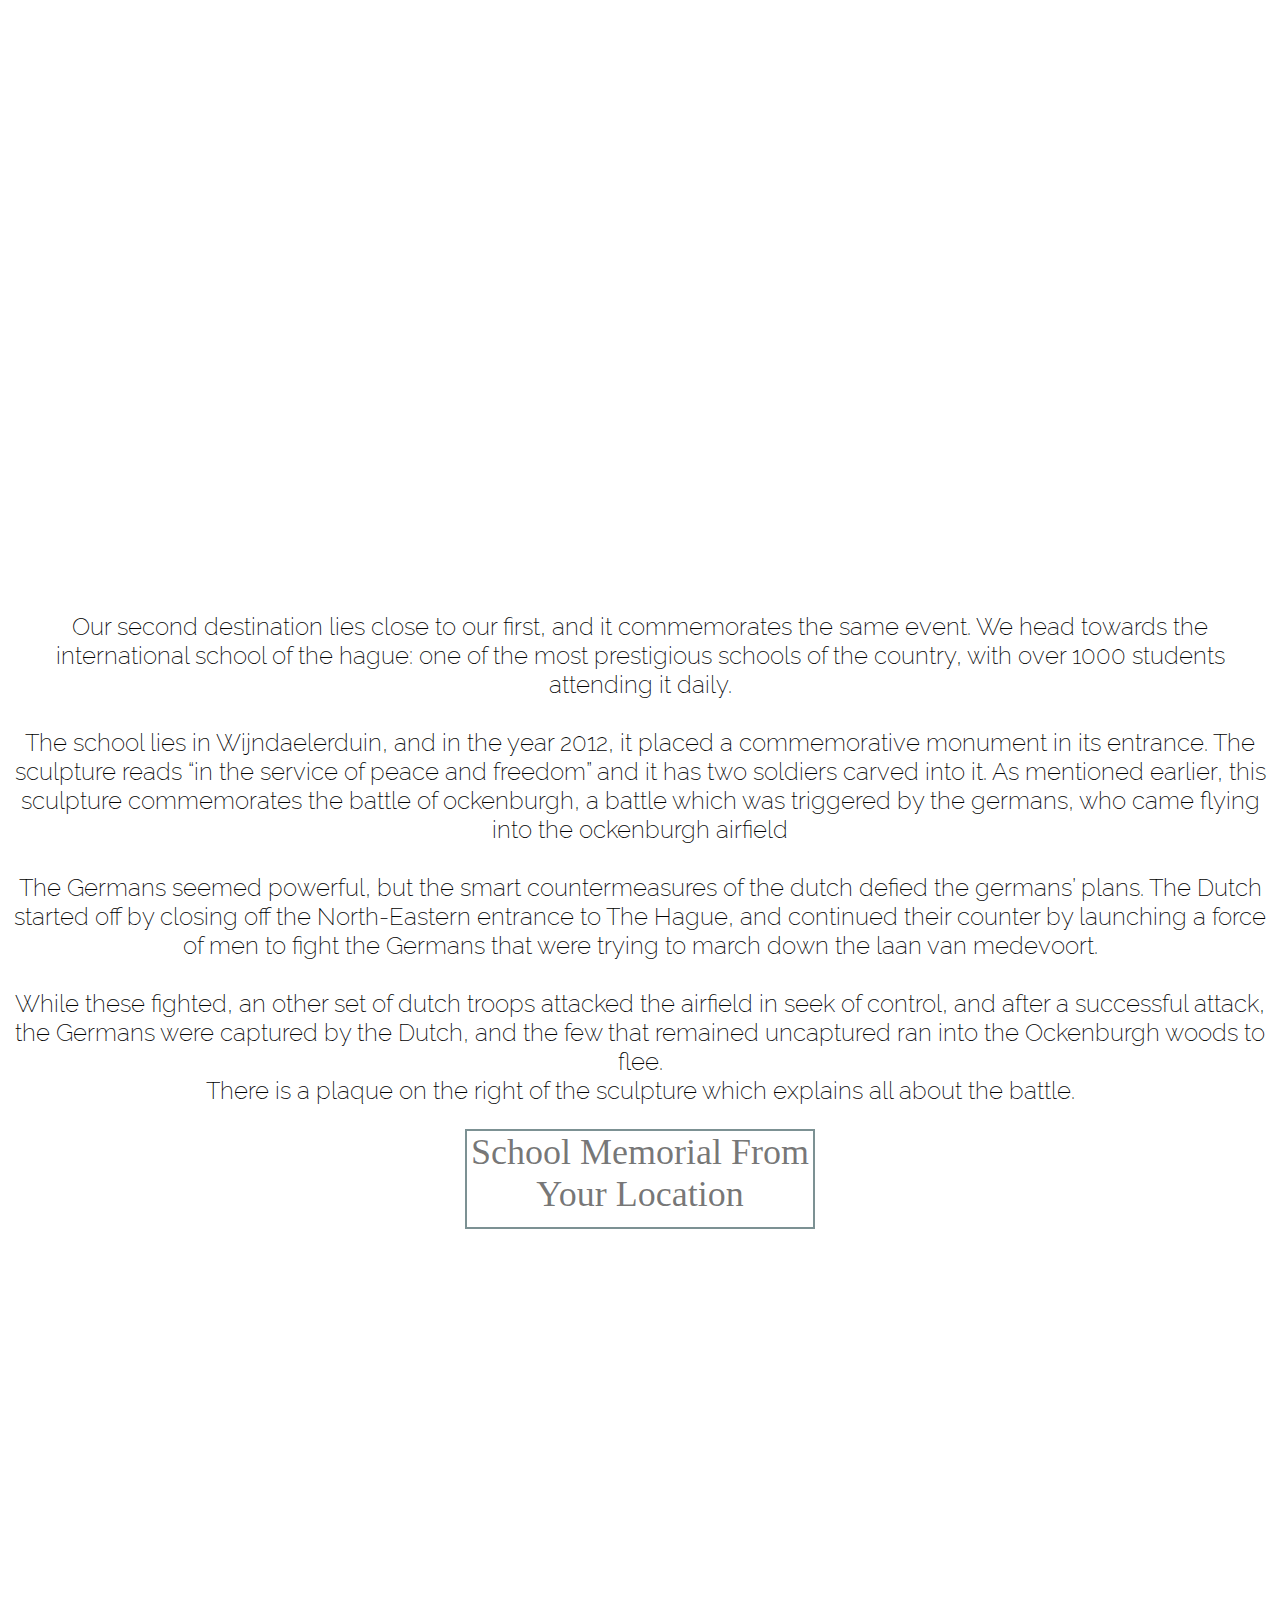
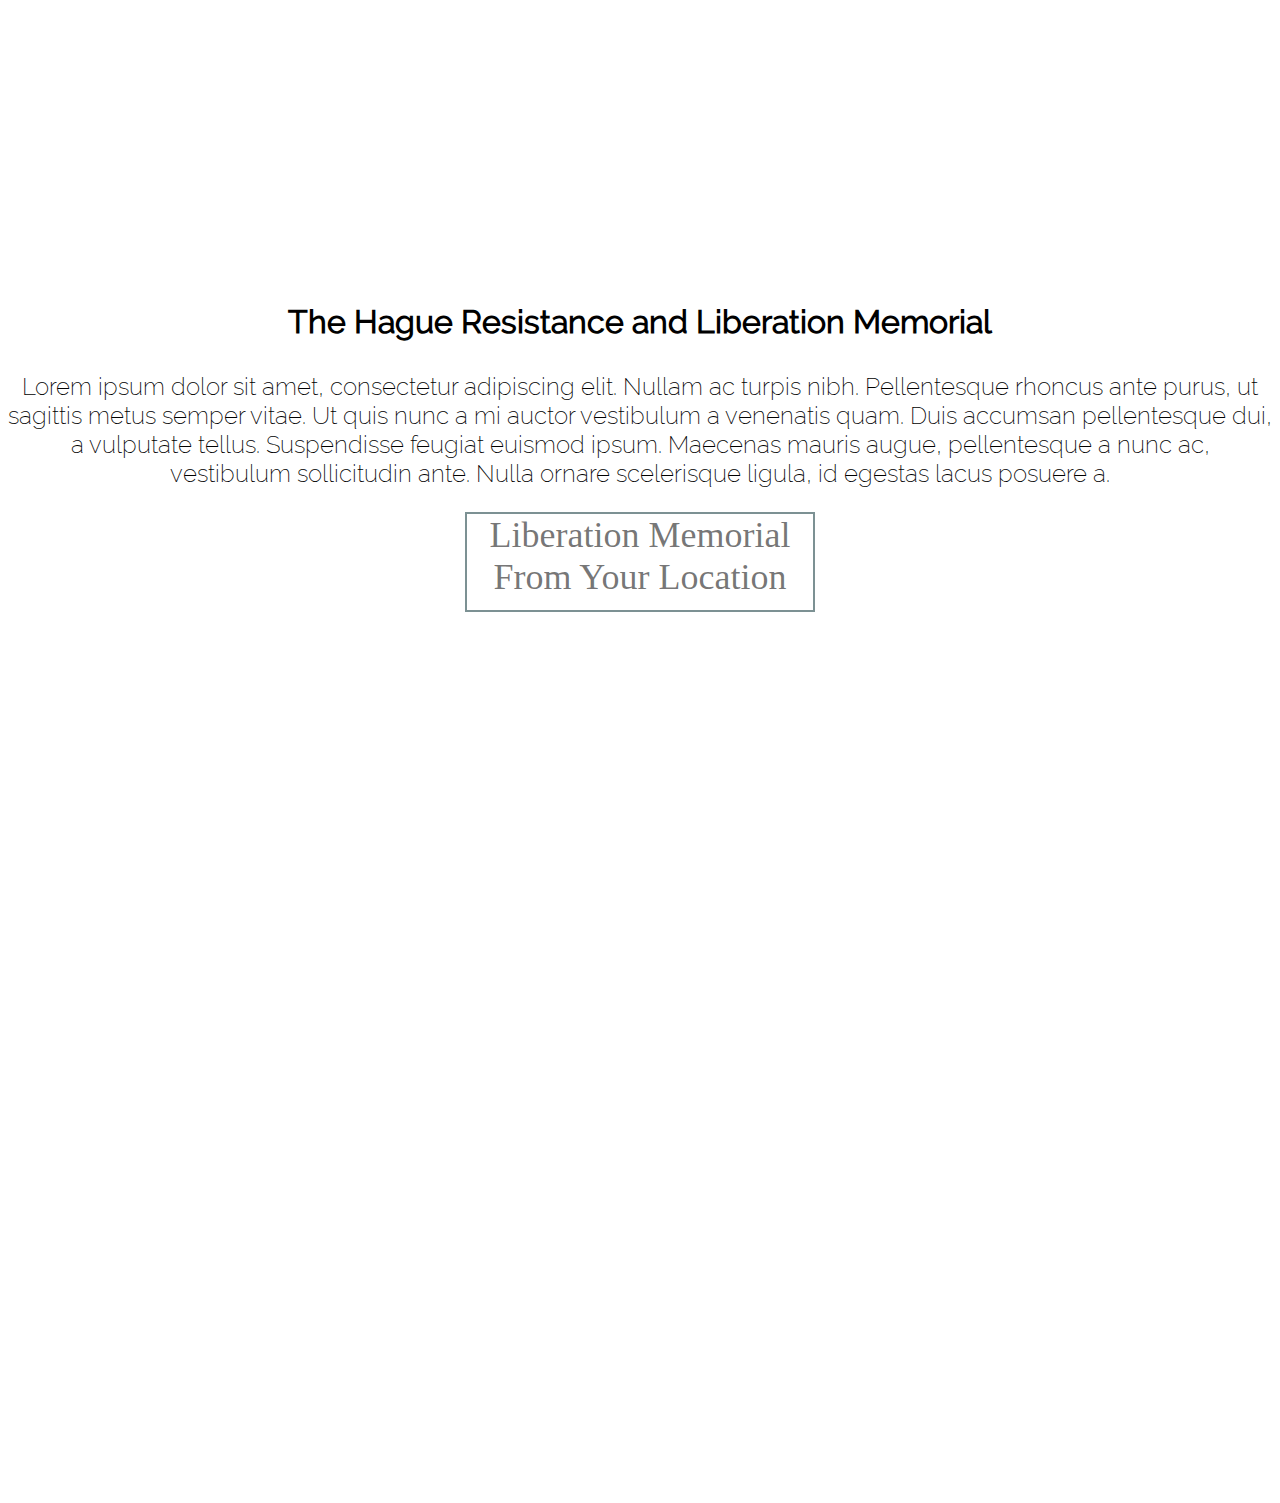
==== commit a68e8d5f: "Update index.html" ====
--- a/index.html
+++ b/index.html
@@ -5,15 +5,19 @@
 	<link rel="stylesheet" type="text/css" href="index.css">
 </head>
 
+	<body>	
+
 <center>
 
-	<div id = "fade">
-
+<ul>
+	<li><a href = "index.html">Tour</a></li>
+	<li><a href = "https://www.youtube.com/channel/UCopYtti4xsNIYz-2Jv2kRZA">Channel</a></li>
+</ul>
 	<h1 class = "h11">
 		The Den Haag World War II Tour
 	</h1>
 
-
+<div id = "fade">
 	<p style = "font-size: 30;">
 	Welcome to this simple yet interactive website <br> in which you will be toured around the World War II memorials of Den Haag.
 		</p>
@@ -21,7 +25,7 @@
 	</div>
 
 
-<body>
+
 
 <br>
 	<br>
@@ -29,8 +33,6 @@
 	
 
 <div class="bg-stretch">
-
-<div class="slideshow-container">
 
 	<br>
 	<br>
@@ -73,7 +75,7 @@
 	Sportpark Ockenburgh
 </h3>
 
-<iframe width="560" height="315" src="https://www.youtube.com/embed/dU-q4p2Kiac" frameborder="0" allowfullscreen></iframe>
+<iframe width="860" height="615" src="https://www.youtube.com/embed/dU-q4p2Kiac" frameborder="0" allowfullscreen></iframe>
 <p class = "p2">
 	
 Our first destination is not far away.
@@ -106,7 +108,7 @@
 <style>
 .parallax3 {
 
-    background-image: url("16 Monument Waalsdorpervlakte.jpg");
+    background-image: url("2017-02-04 (1).png");
 
     min-height: 600px; 
 
@@ -129,6 +131,8 @@
 <h3>
        School Memorial
 </h3>       
+	
+<iframe width="860" height="615" src="https://www.youtube.com/embed/wUs5MZpgJlo" frameborder="0" allowfullscreen></iframe>
 
 <p class = "p2">
 Our second destination lies close to our first, and it commemorates the same event.
@@ -149,7 +153,7 @@
 
 </p>
 
-<a href="https://www.google.nl/maps/place/Waalsdorpervlakte+Oorlogsmonument/@52.1157363,4.3341011,17z/data=!3m1!4b1!4m5!3m4!1s0x47c5b9d99fbec03f:0xd04e4bb52a21f62b!8m2!3d52.1157363!4d4.3362898" target = "_blank" class="button">School Memorial From Your Location</a>
+<a href="https://www.google.nl/maps/place/International+School+of+The+Hague/@52.0594487,4.2223268,20z/data=!4m8!1m2!2m1!1sin+dienst+van+vrede+en+vrijheid!3m4!1s0x0:0x8baaa260069bec60!8m2!3d52.0594153!4d4.2221443" target = "_blank" class="button">School Memorial From Your Location</a>
 <br>
 
 
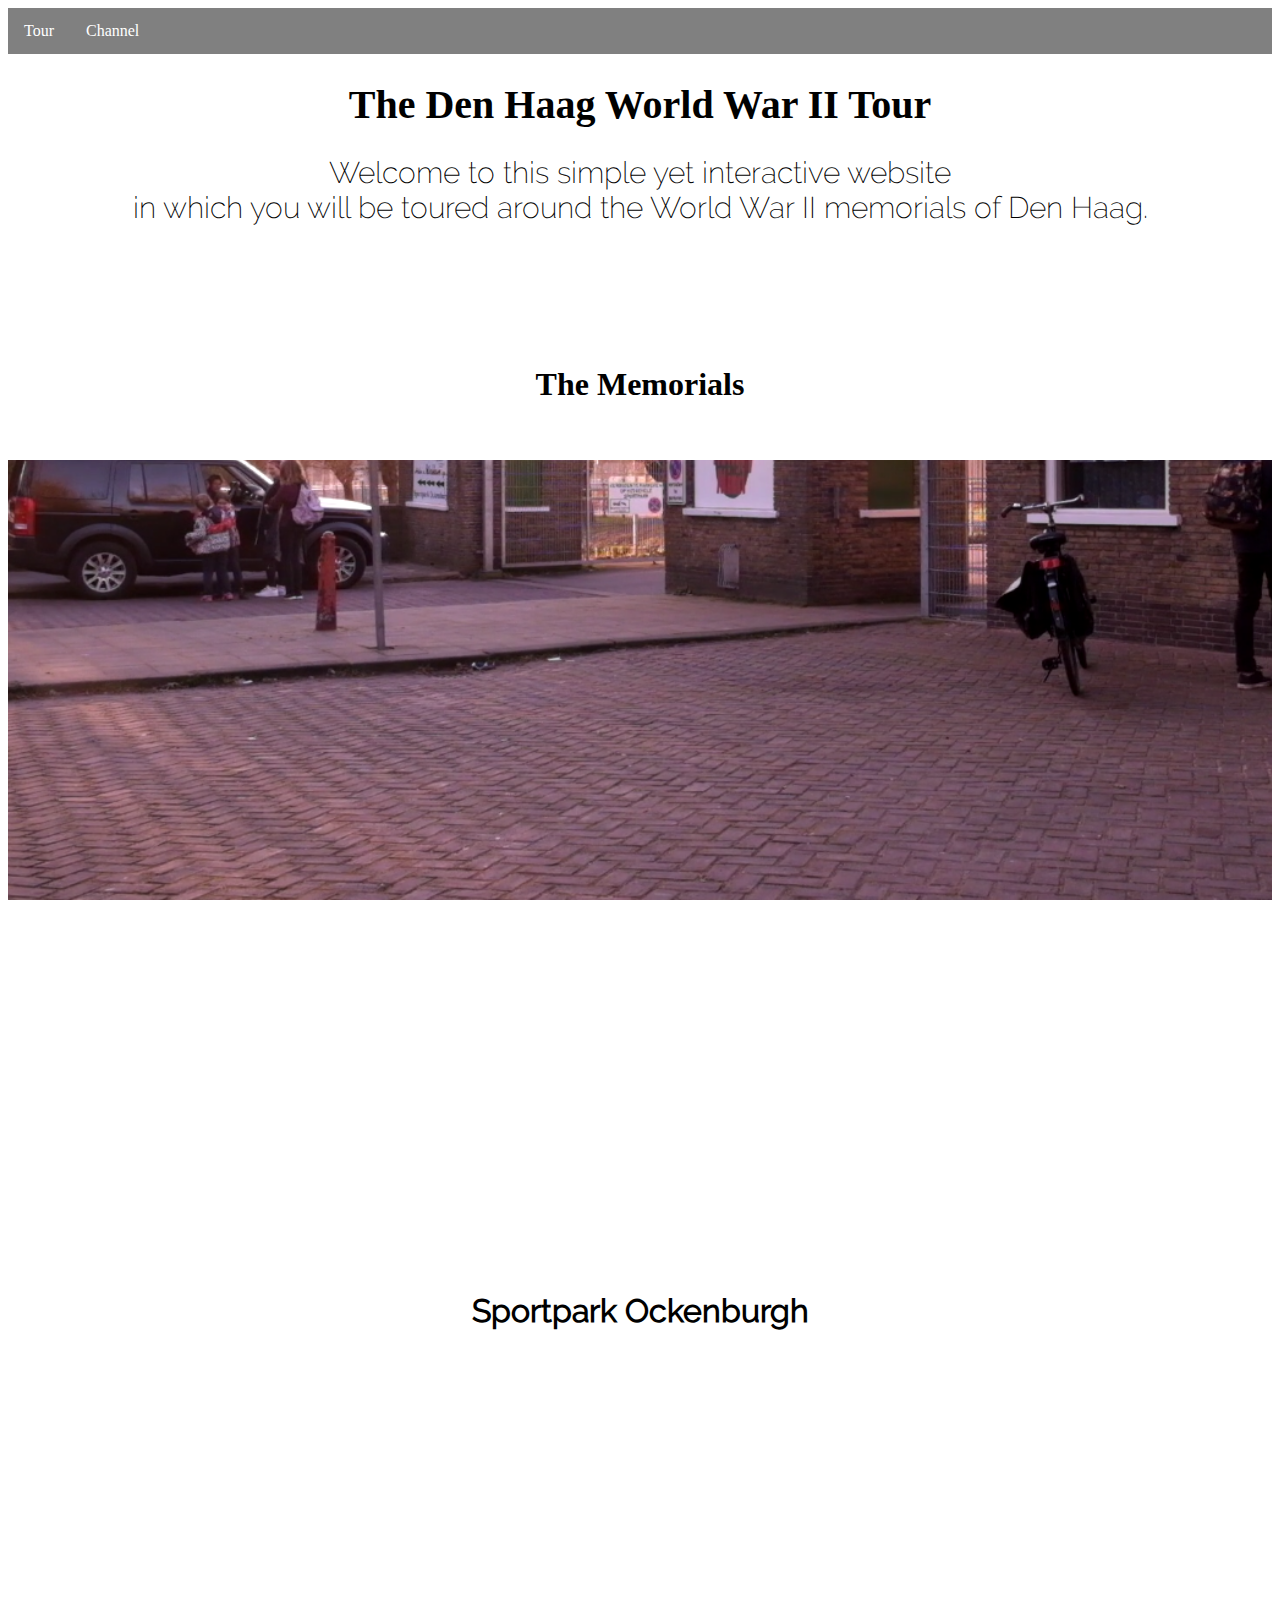
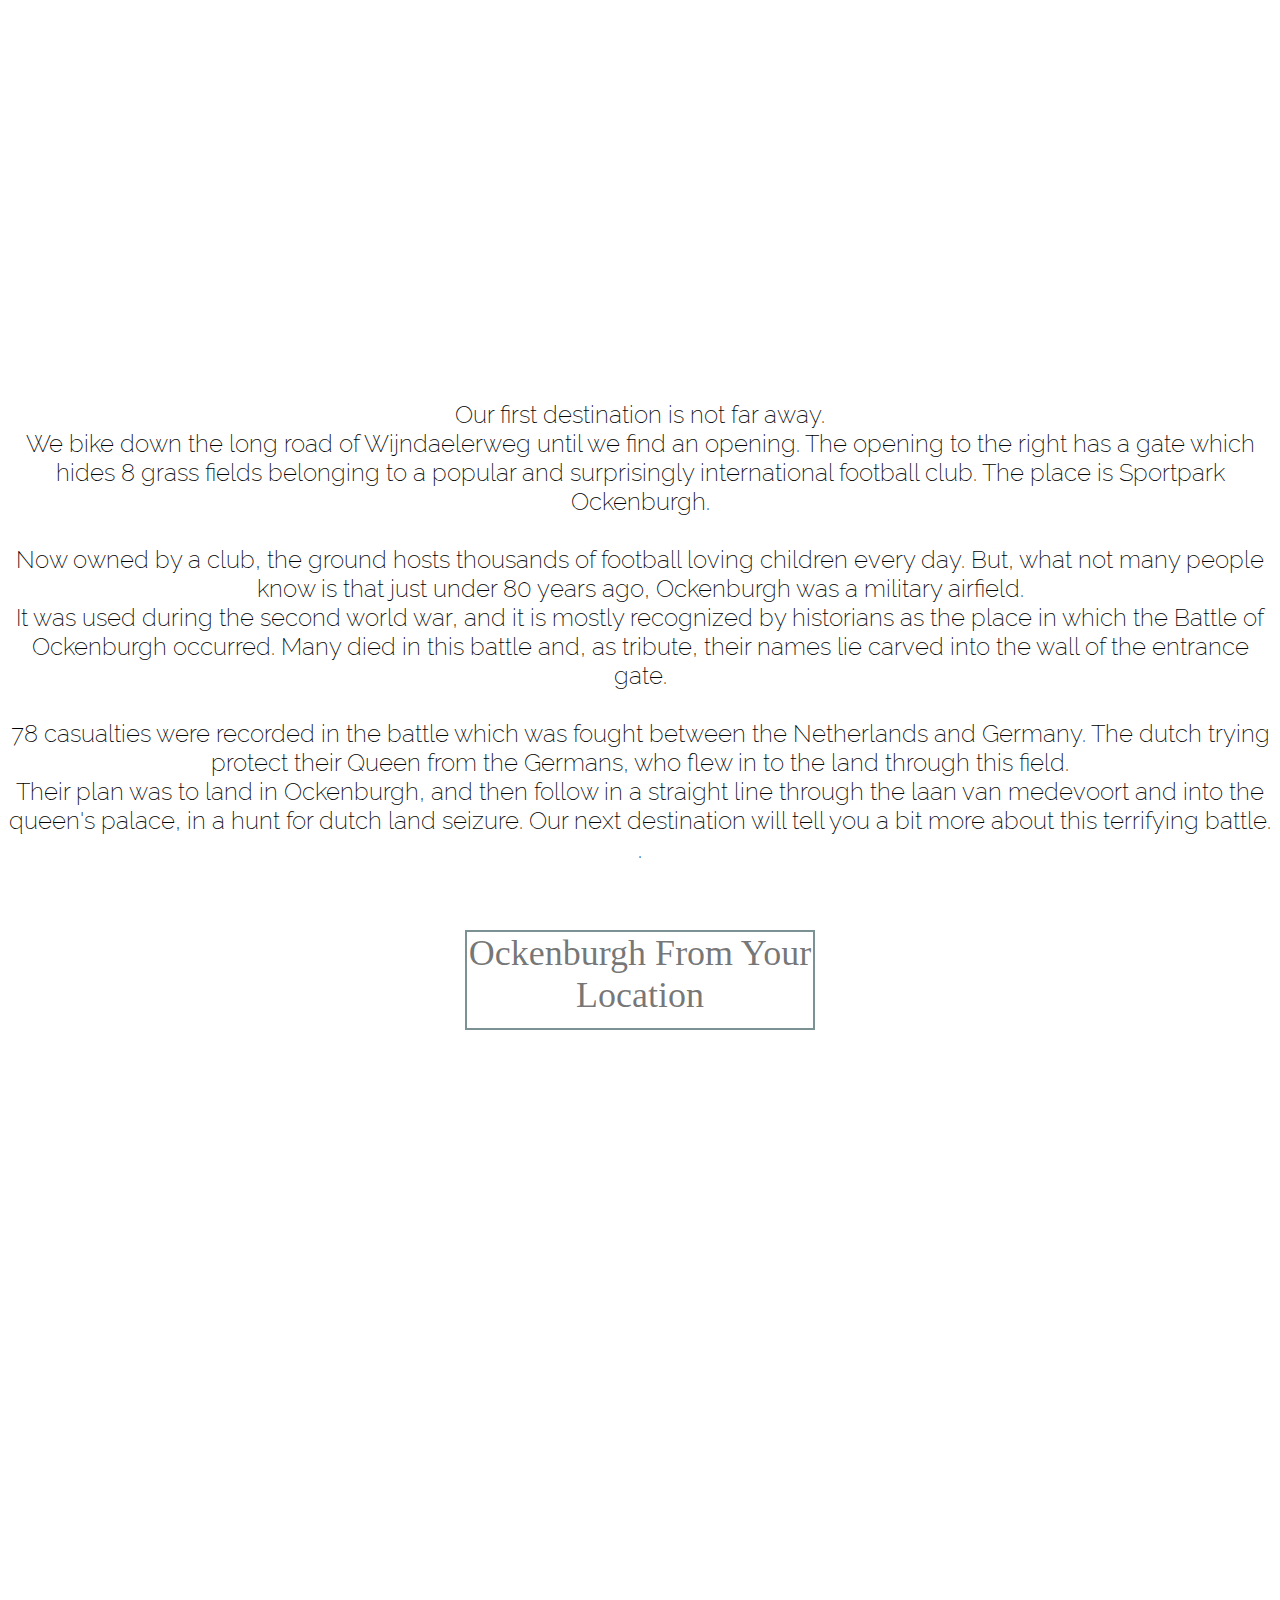
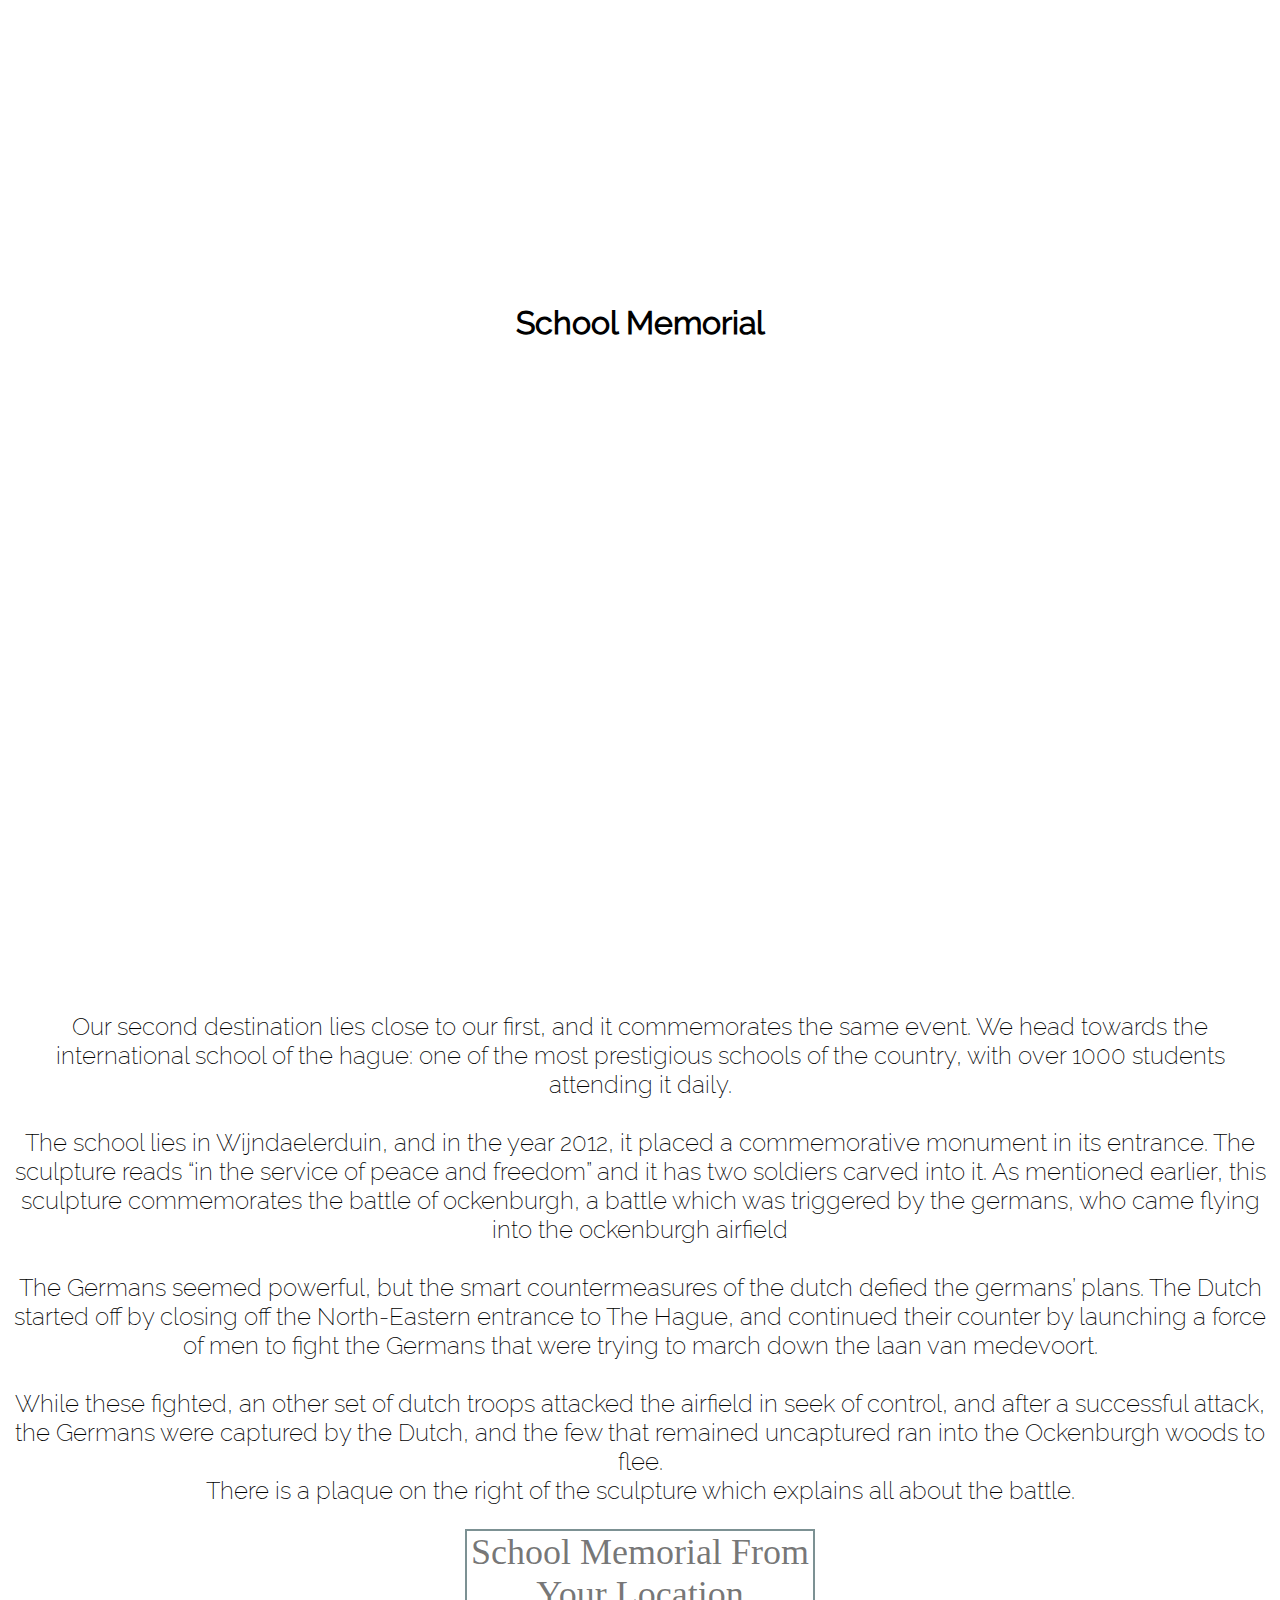
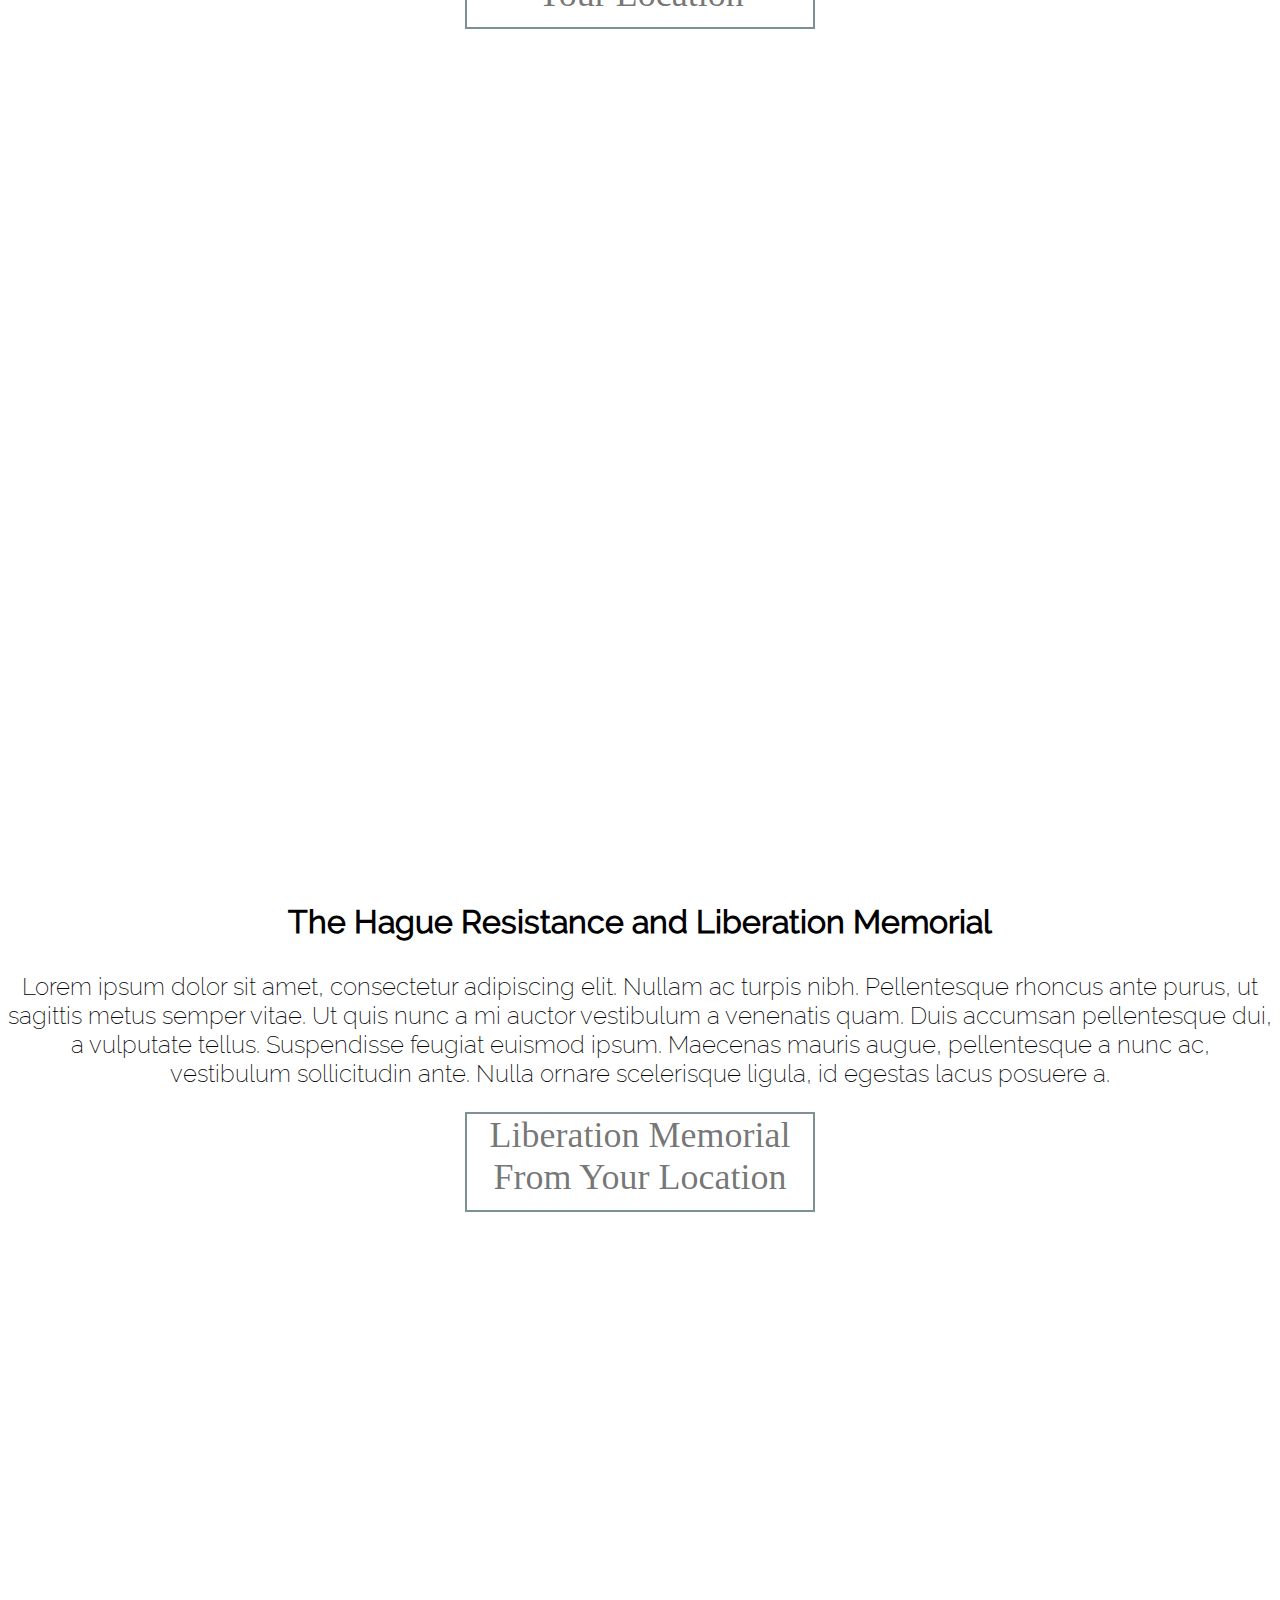
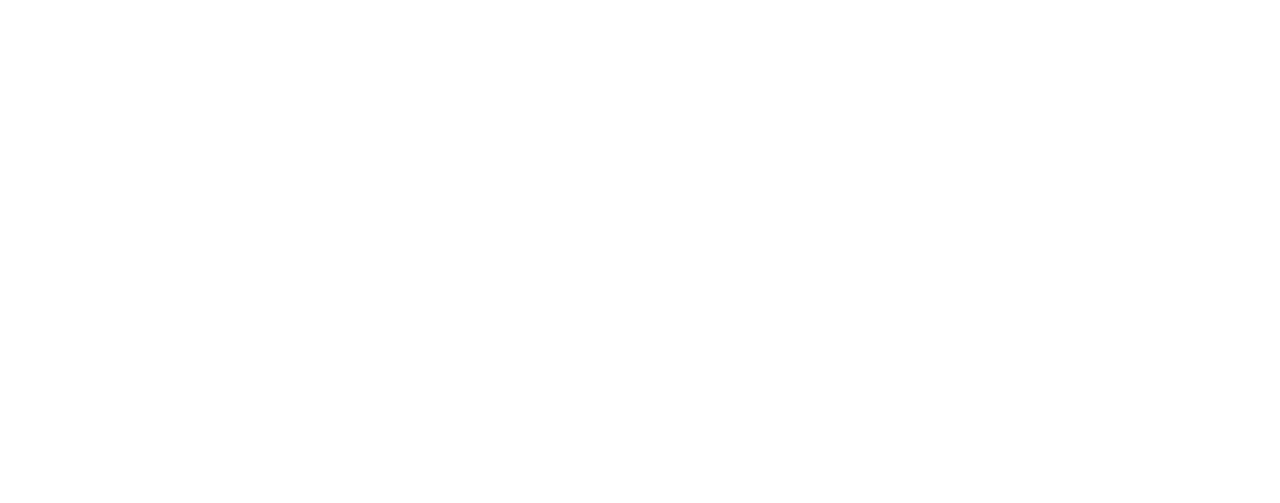
==== commit bb12dfde: "Update index.html" ====
--- a/index.html
+++ b/index.html
@@ -53,7 +53,7 @@
 
     background-image: url("2017-02-04.png");
 
-    min-height: 600px; 
+    min-height: 800px; 
 
     background-attachment: fixed;
     background-position: left;
@@ -110,7 +110,7 @@
 
     background-image: url("2017-02-04 (1).png");
 
-    min-height: 600px; 
+    min-height: 800px; 
 
     background-attachment: fixed;
     background-position: left;
@@ -162,7 +162,7 @@
 
     background-image: url("ae8d4a6b68e1593731e4639c03ba734c.jpg");
 
-    min-height: 600px; 
+    min-height: 800px; 
 
     background-attachment: fixed;
     background-position: left;
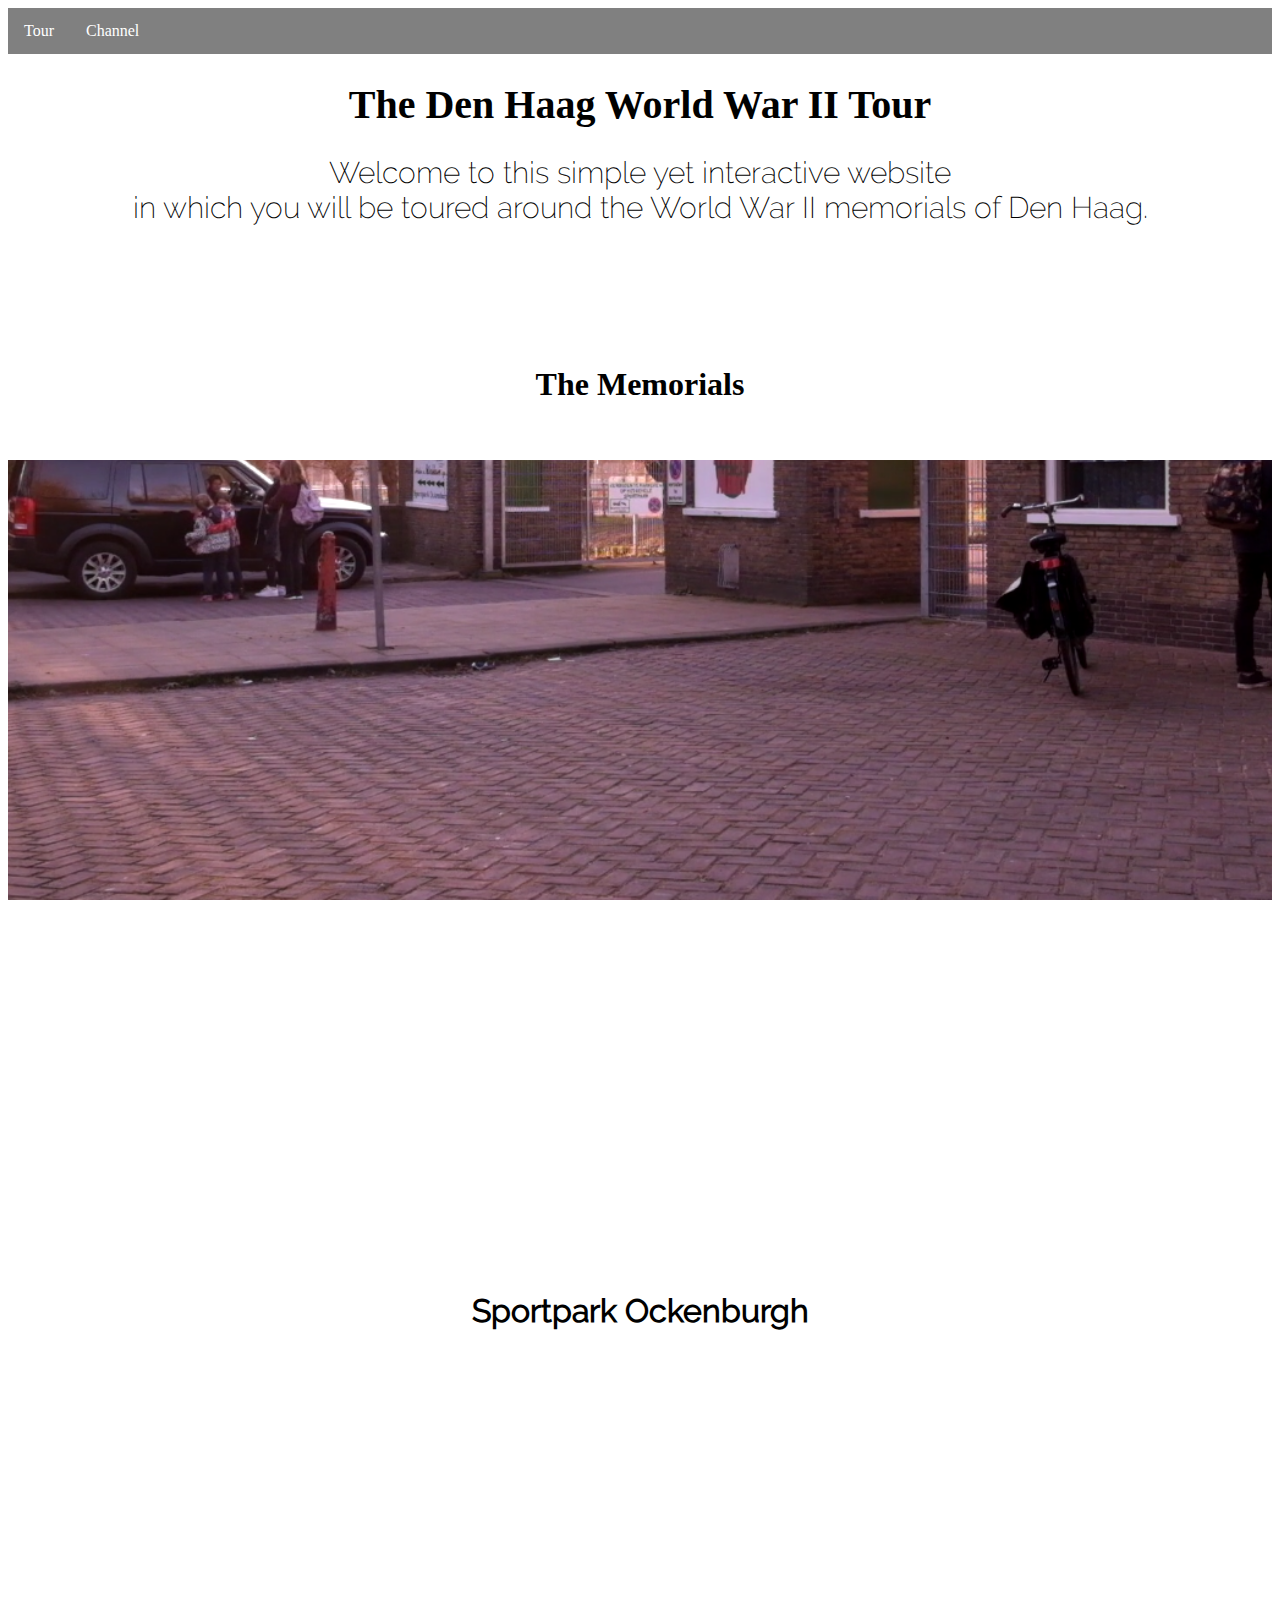
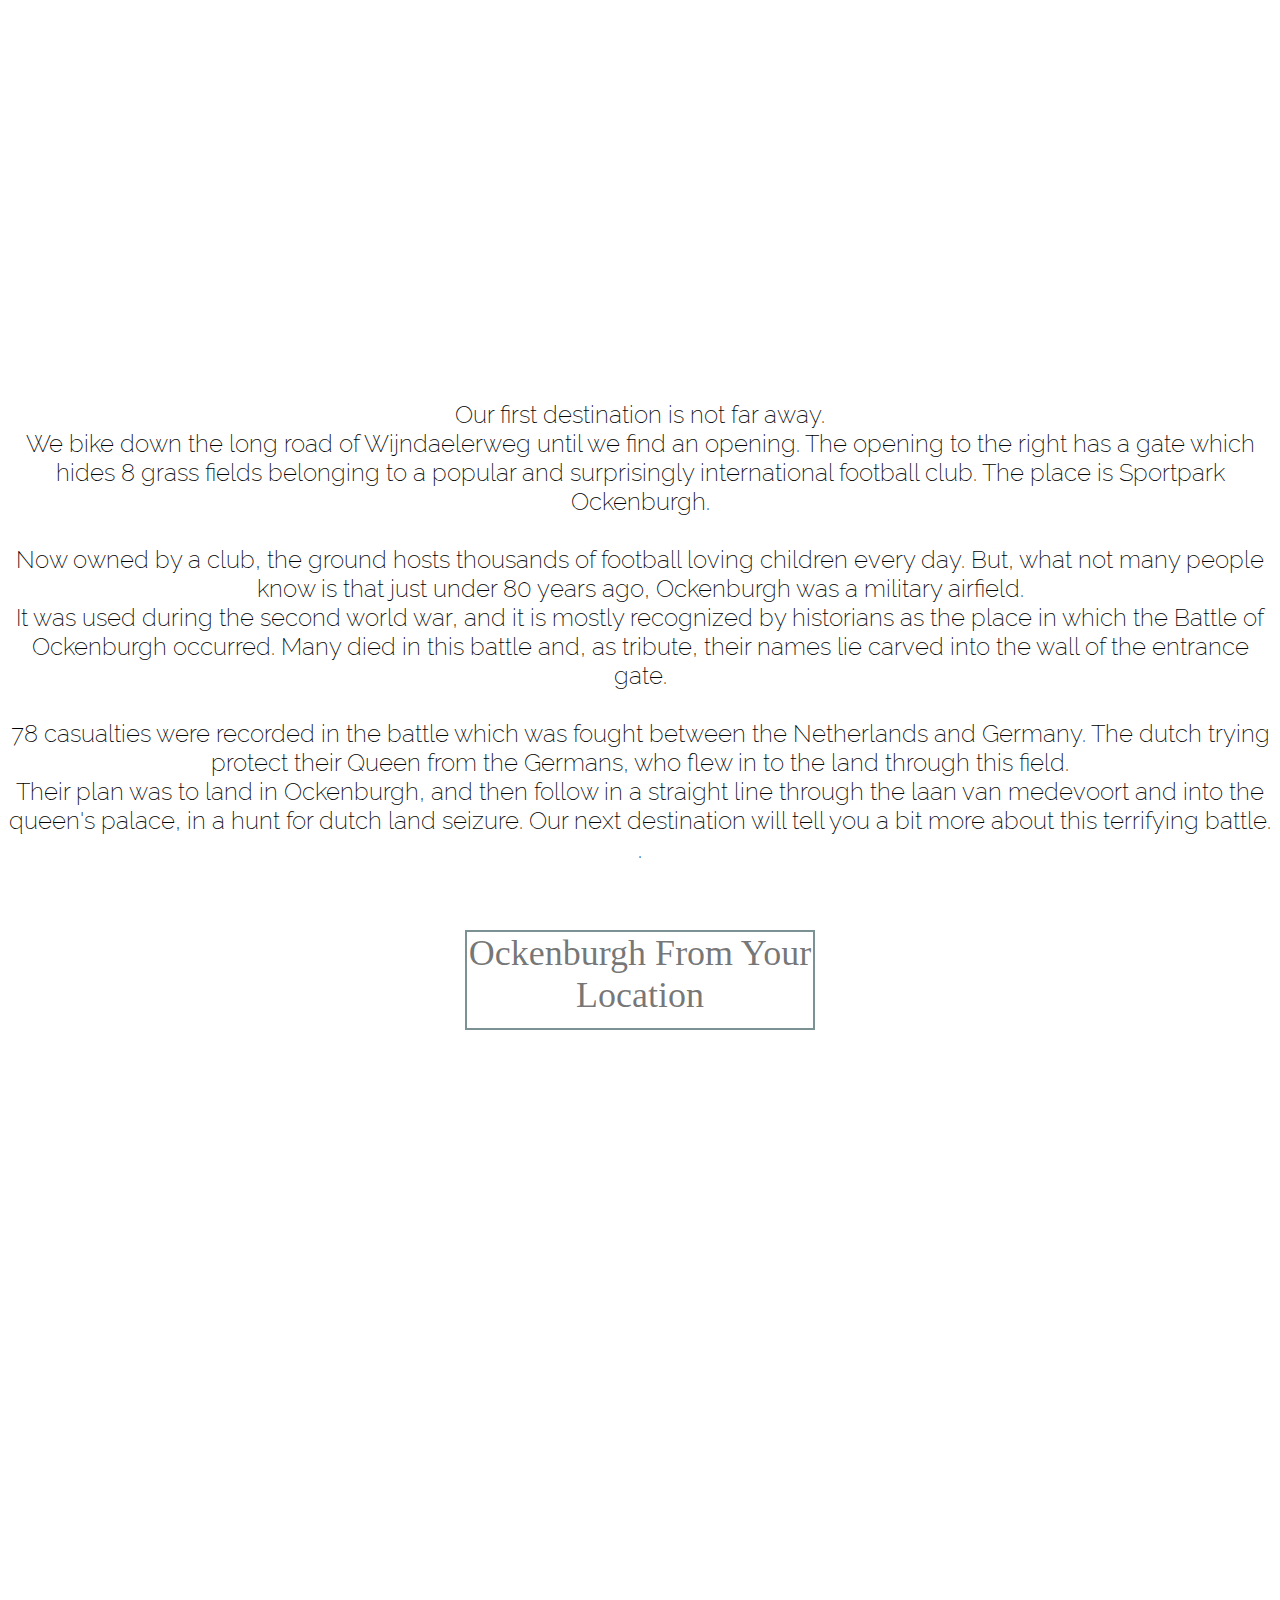
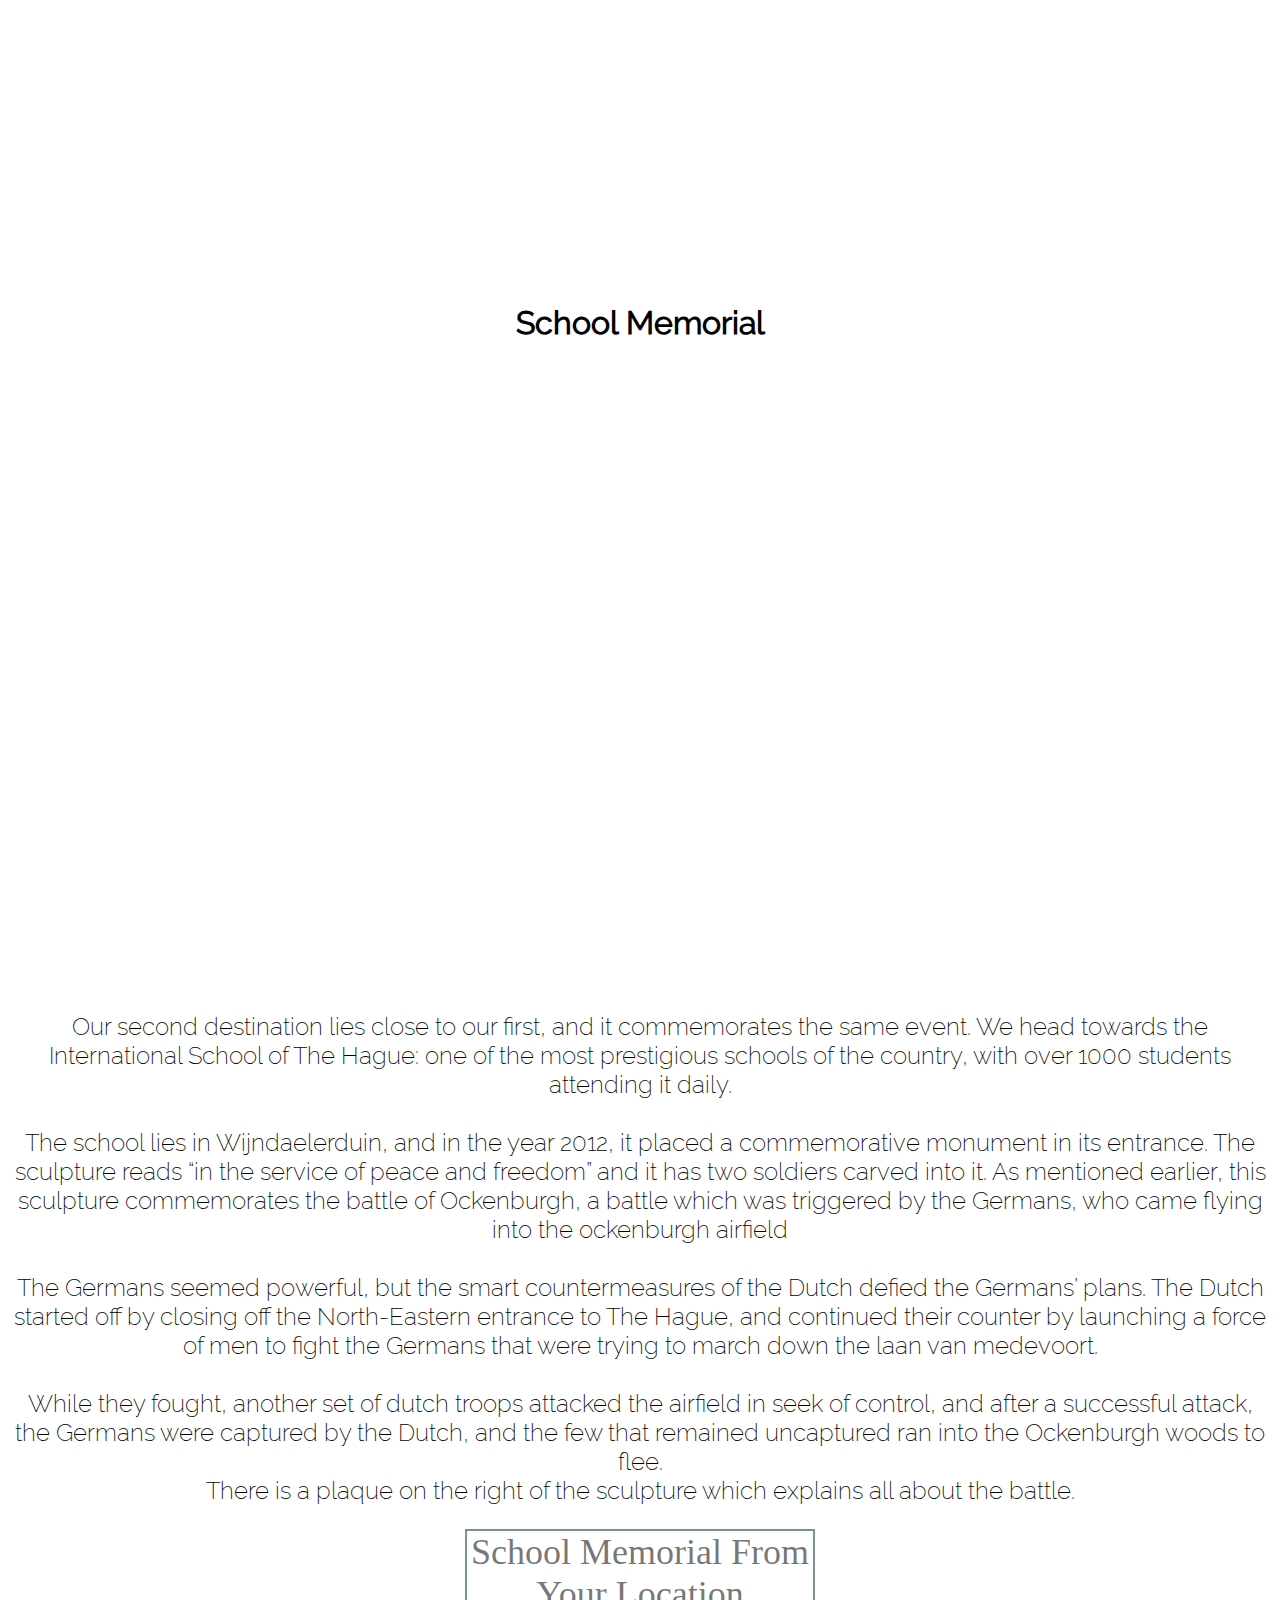
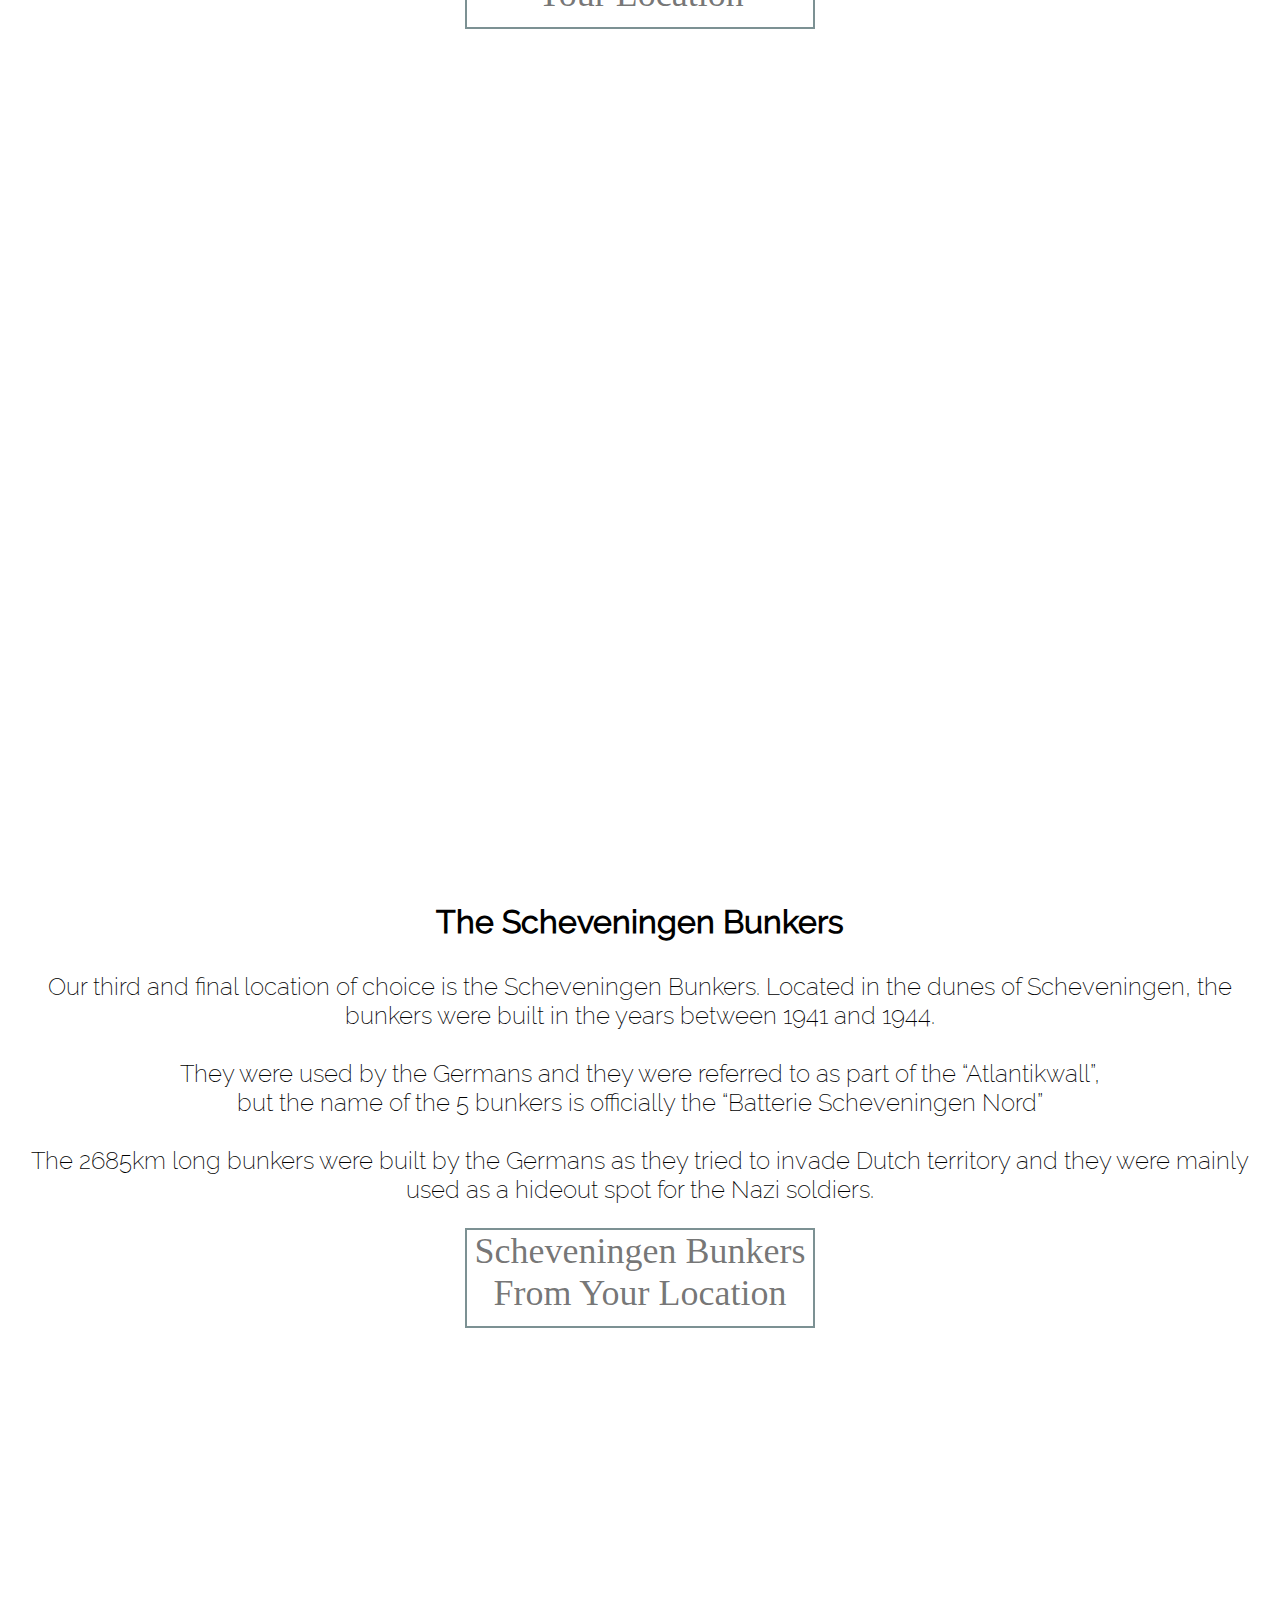
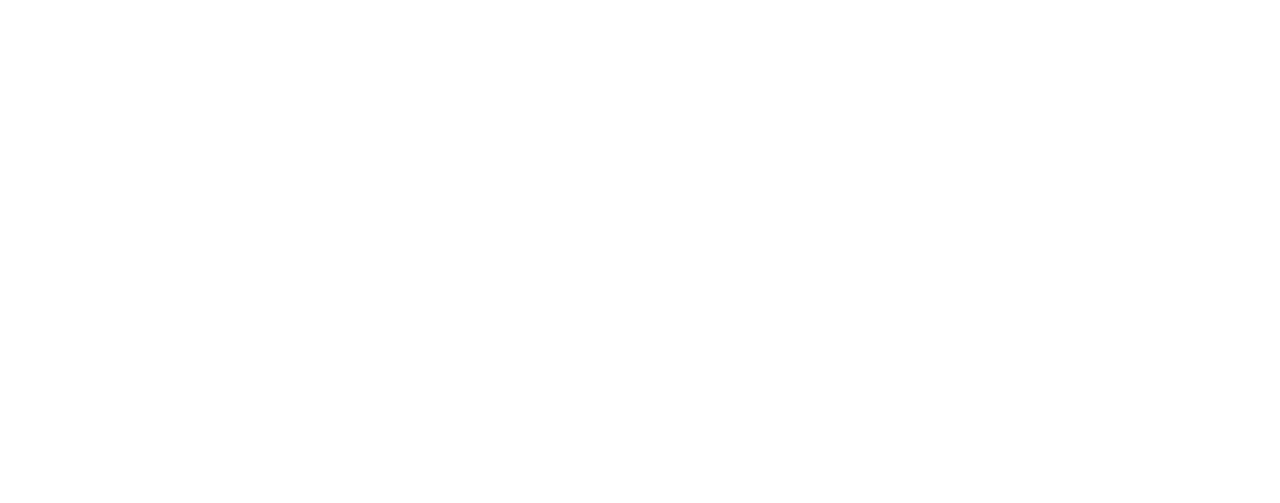
==== commit 789b431a: "Update index.html" ====
--- a/index.html
+++ b/index.html
@@ -136,18 +136,18 @@
 
 <p class = "p2">
 Our second destination lies close to our first, and it commemorates the same event.
-We head towards the international school of the hague: one of the most prestigious schools of the country, with over 1000 students attending it daily.
+We head towards the International School of The Hague: one of the most prestigious schools of the country, with over 1000 students attending it daily.
 	<br>
 	<br>
 The school lies in Wijndaelerduin, and in the year 2012, it placed a commemorative monument in its entrance.
 The sculpture reads “in the service of peace and freedom” and it has two soldiers carved into it.
-As mentioned earlier, this sculpture commemorates the battle of ockenburgh, a battle which was triggered by the germans, who came flying into the ockenburgh airfield
-	<br>
-	<br>
-The Germans seemed powerful, but the smart countermeasures of the dutch defied the germans’ plans.
+As mentioned earlier, this sculpture commemorates the battle of Ockenburgh, a battle which was triggered by the Germans, who came flying into the ockenburgh airfield
+	<br>
+	<br>
+The Germans seemed powerful, but the smart countermeasures of the Dutch defied the Germans’ plans.
 The Dutch started off by closing off the North-Eastern entrance to The Hague, and continued their counter by launching a force of men to fight the Germans that were trying to march down the laan van medevoort. <br>
 	<br>
-	While these fighted, an other set of dutch troops attacked the airfield in seek of control, and after a successful attack, the Germans were captured by the Dutch, and the few that remained uncaptured ran into the Ockenburgh woods to flee.  
+	While they fought, another set of dutch troops attacked the airfield in seek of control, and after a successful attack, the Germans were captured by the Dutch, and the few that remained uncaptured ran into the Ockenburgh woods to flee.  
 <br>
 	There is a plaque on the right of the sculpture which explains all about the battle.
 
@@ -160,7 +160,7 @@
 <style>
 .parallax4 {
 
-    background-image: url("ae8d4a6b68e1593731e4639c03ba734c.jpg");
+    background-image: url("414885.jpg");
 
     min-height: 800px; 
 
@@ -180,14 +180,22 @@
 <div style="height:1200px;background-color:white;font-size:36px">
 
 	<h3>
-		The Hague Resistance and Liberation Memorial
+		The Scheveningen Bunkers
 	</h3>
 
 	<p class = "p2">
-		Lorem ipsum dolor sit amet, consectetur adipiscing elit. Nullam ac turpis nibh. Pellentesque rhoncus ante purus, ut sagittis metus semper vitae. Ut quis nunc a mi auctor vestibulum a venenatis quam. Duis accumsan pellentesque dui, a vulputate tellus. Suspendisse feugiat euismod ipsum. Maecenas mauris augue, pellentesque a nunc ac, vestibulum sollicitudin ante. Nulla ornare scelerisque ligula, id egestas lacus posuere a.
+		Our third and final location of choice is the Scheveningen Bunkers.
+Located in the dunes of Scheveningen, the bunkers were built in the years between 1941 and 1944.
+		<br>
+		<br>
+They were used by the Germans and they were referred to as part of the “Atlantikwall”, 
+		<br>but the name of the 5 bunkers is officially the “Batterie Scheveningen Nord”
+		<br><br>
+The 2685km long bunkers were built by the Germans as they tried to invade Dutch territory and they were mainly used as a hideout spot for the Nazi soldiers.
+
 	</p>
 
-	<a href="https://www.google.nl/maps/place/Waalsdorpervlakte+Oorlogsmonument/@52.1157363,4.3341011,17z/data=!3m1!4b1!4m5!3m4!1s0x47c5b9d99fbec03f:0xd04e4bb52a21f62b!8m2!3d52.1157363!4d4.3362898" target = "_blank" class="button">Liberation Memorial From Your Location</a>
-<br>
-<br>
-
+	<a href="https://www.google.nl/maps/place/Bunkermuseum+Den+Haag/@52.0973216,4.2318921,13.5z/data=!4m5!3m4!1s0x47c5b0904e18871b:0xfb3c37a59e962515!8m2!3d52.0999345!4d4.2622668" target = "_blank" class="button">Scheveningen Bunkers From Your Location</a>
+<br>
+<br>
+
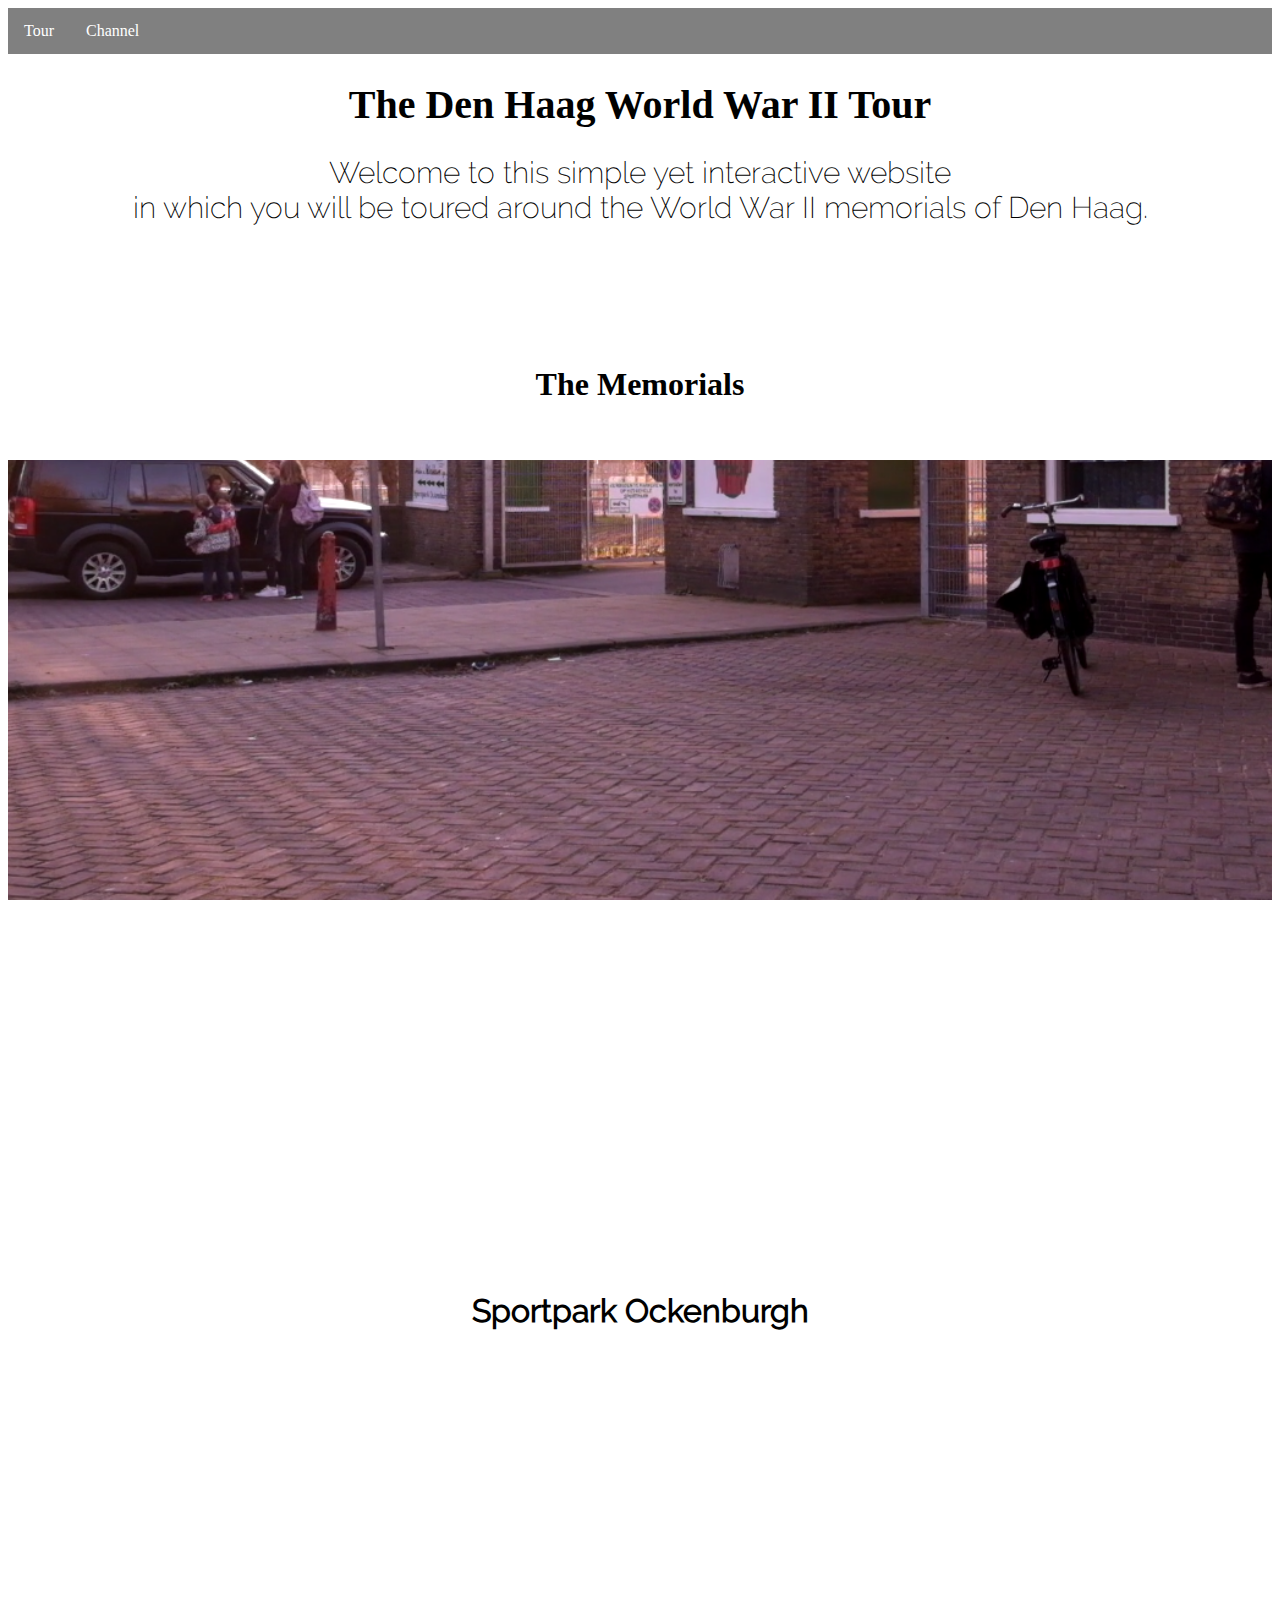
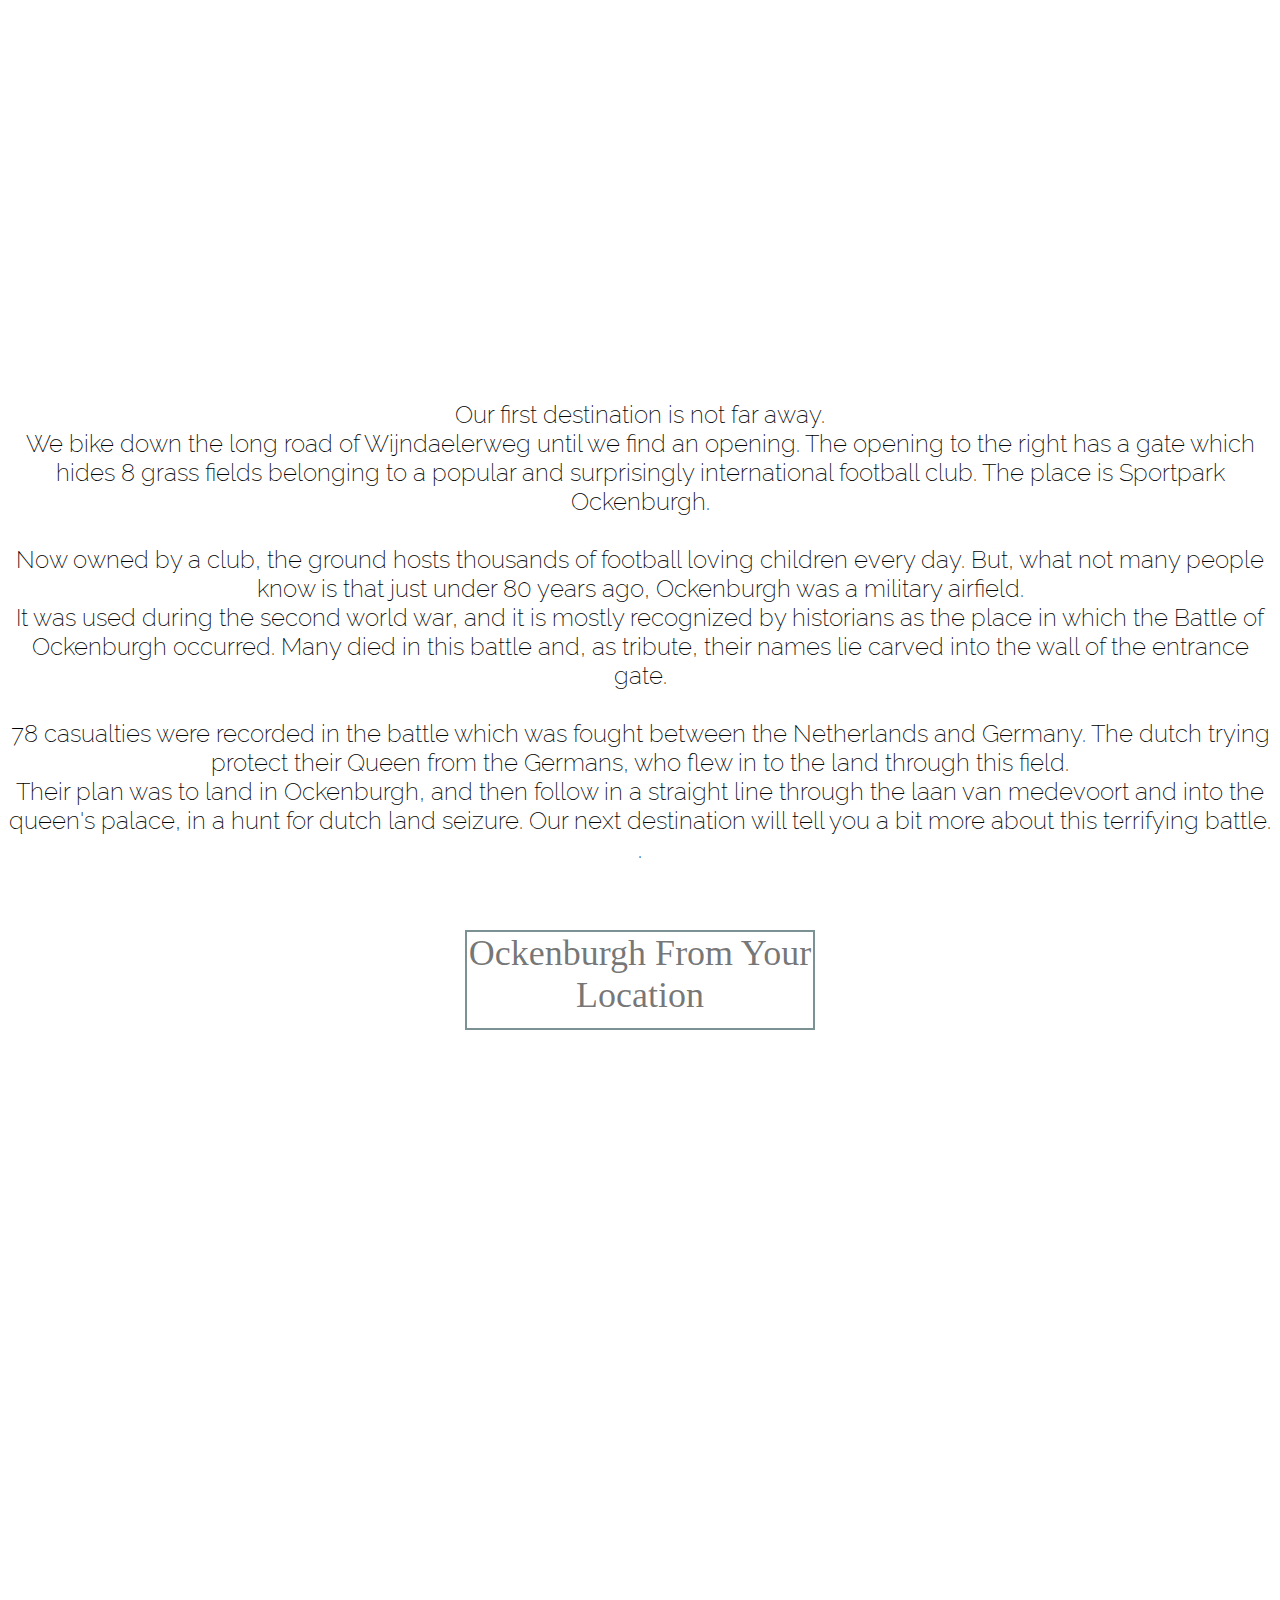
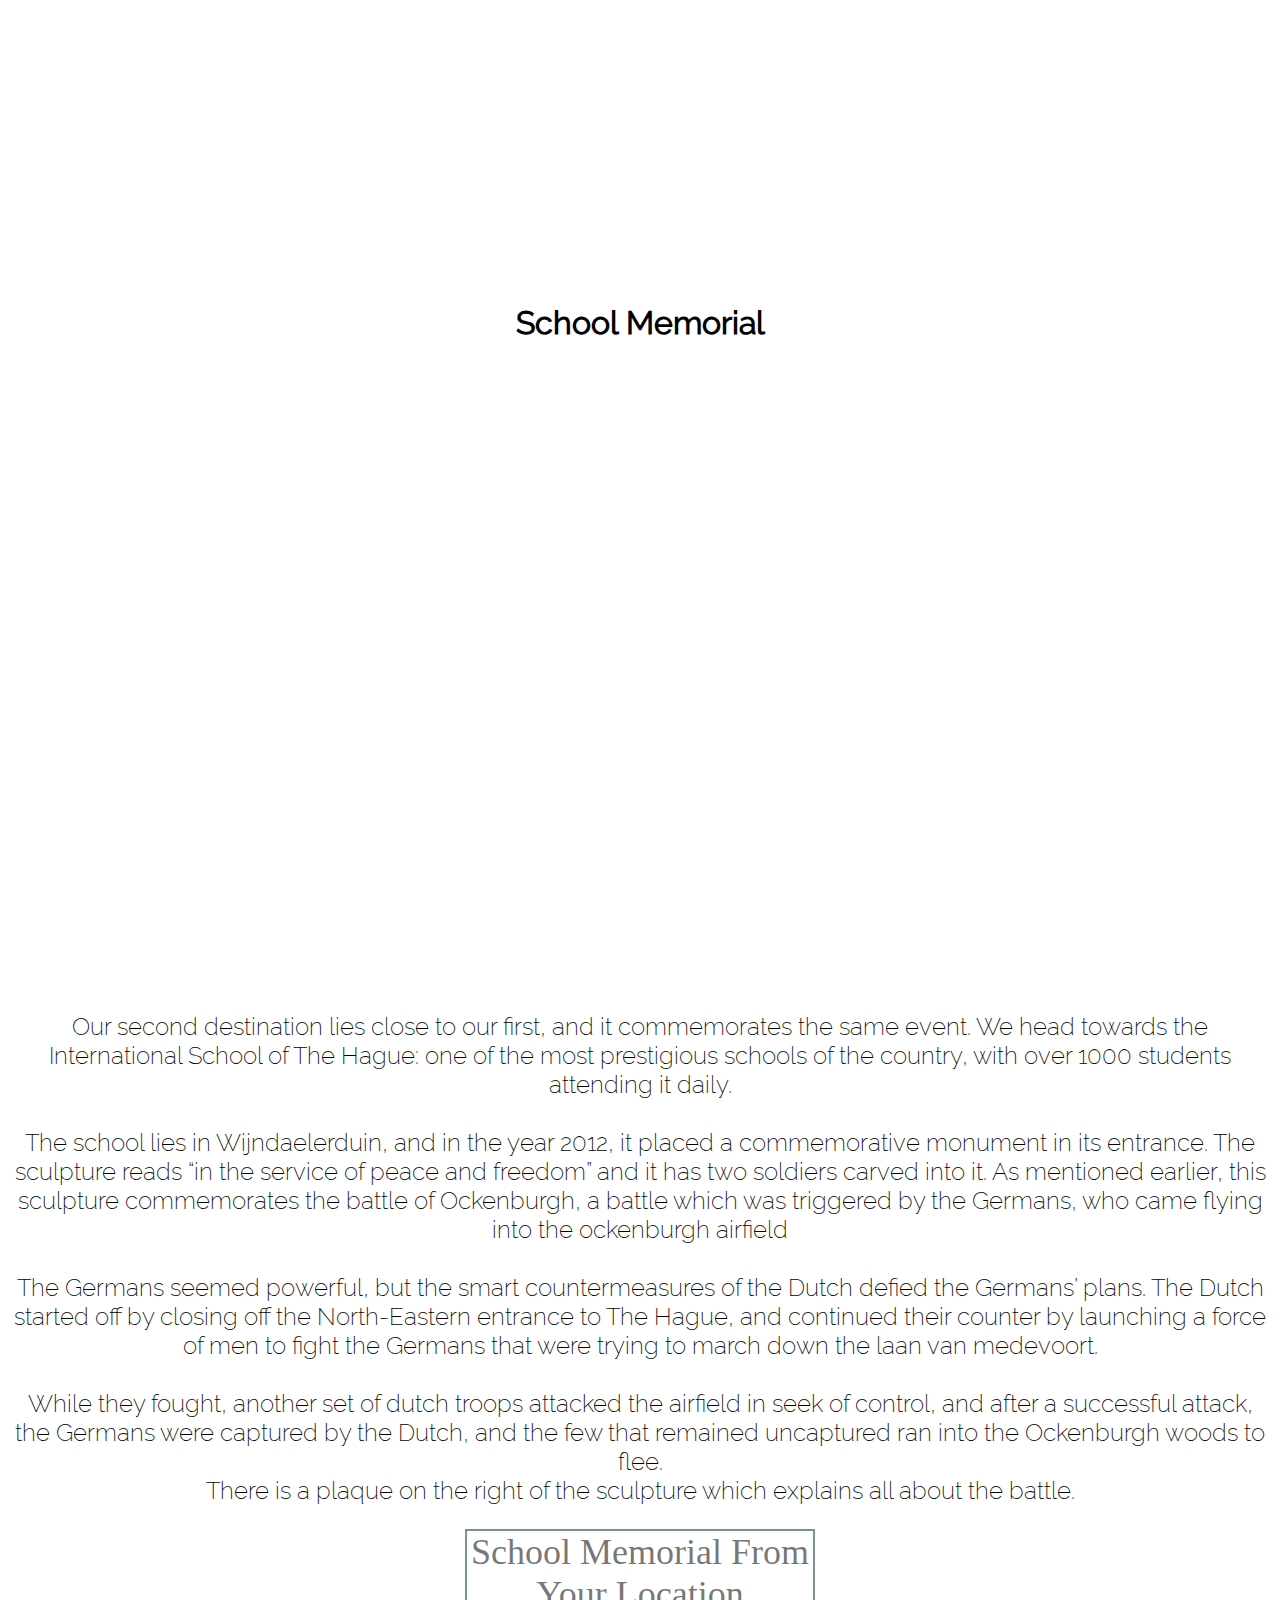
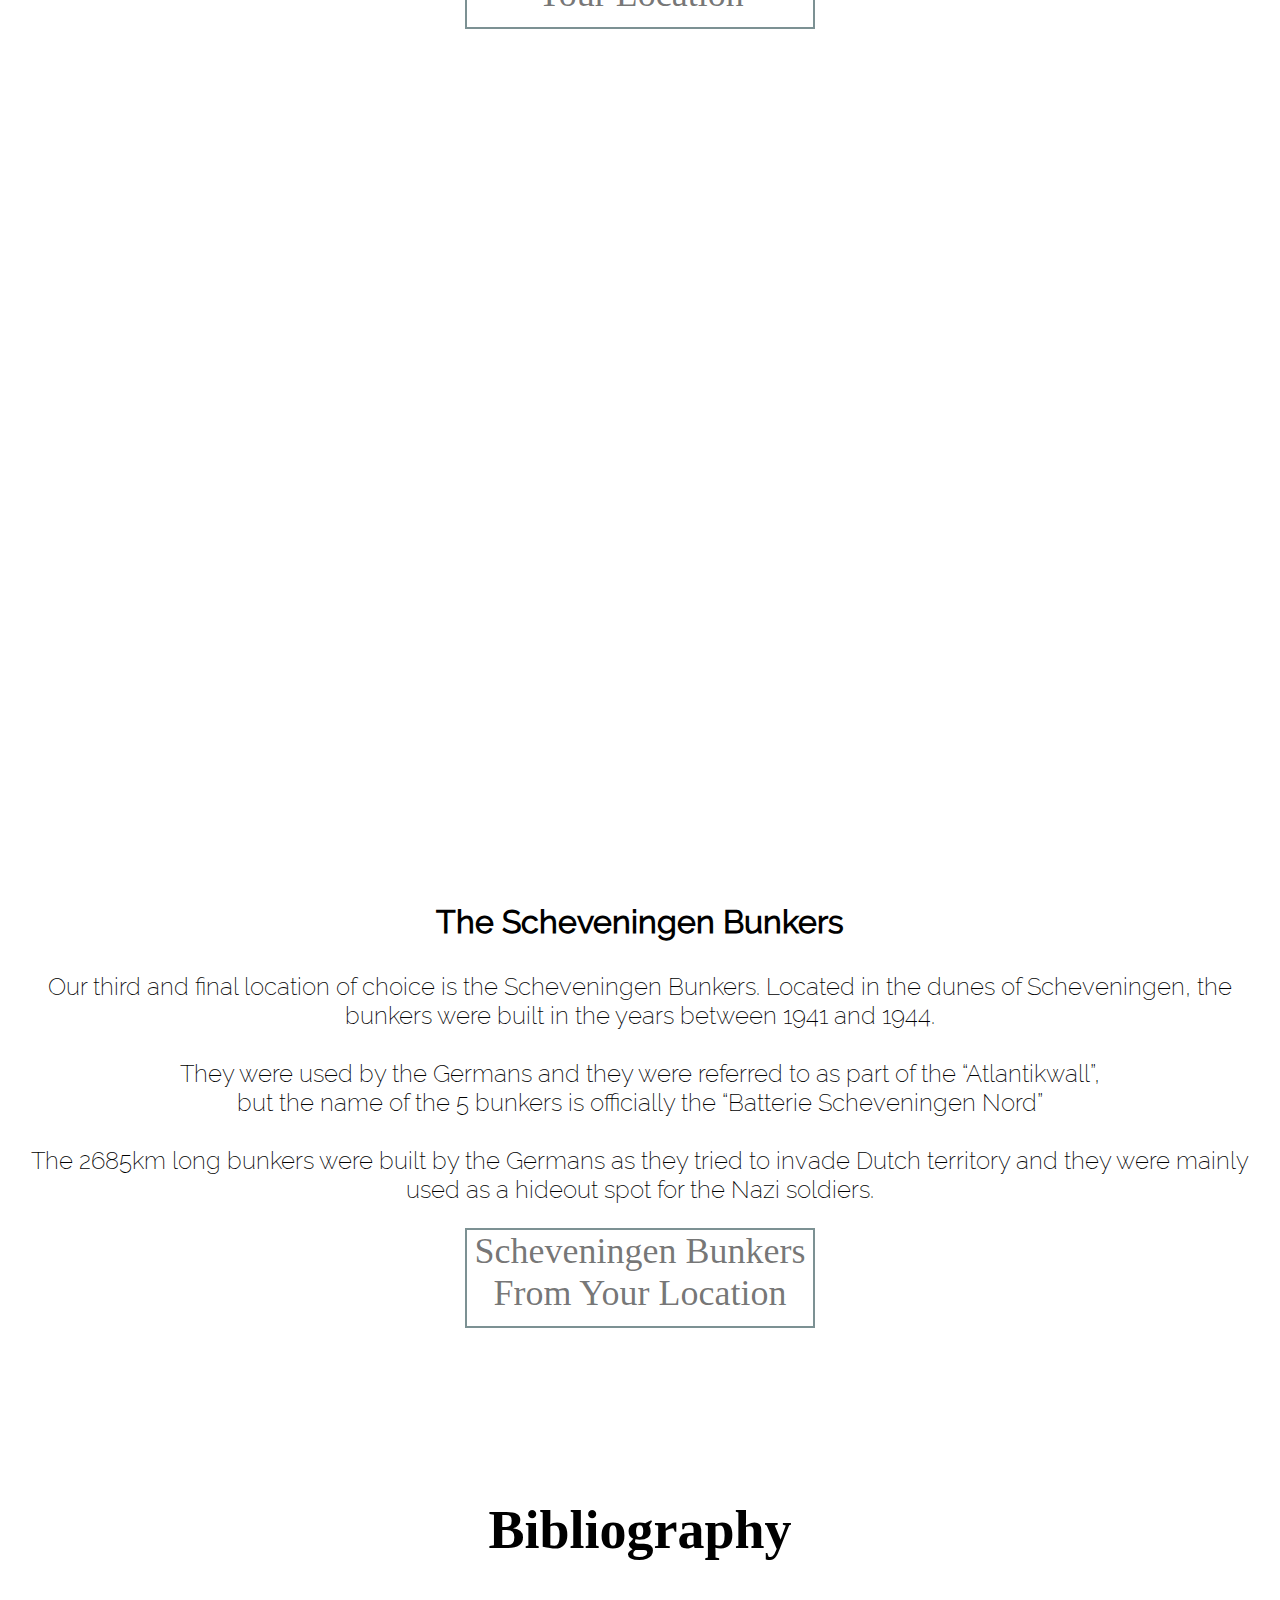
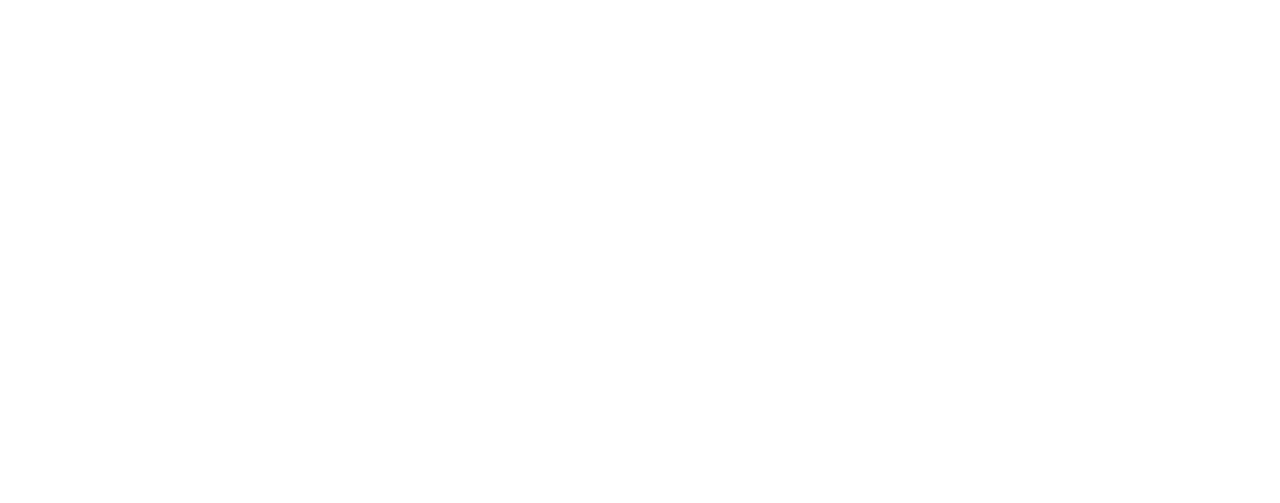
==== commit 3b660a69: "Update index.html" ====
--- a/index.html
+++ b/index.html
@@ -1,4 +1,4 @@
-<html>
+<DOCTYPE! html>
 
 <head>
 	<script src = ""></script>
@@ -198,4 +198,20 @@
 	<a href="https://www.google.nl/maps/place/Bunkermuseum+Den+Haag/@52.0973216,4.2318921,13.5z/data=!4m5!3m4!1s0x47c5b0904e18871b:0xfb3c37a59e962515!8m2!3d52.0999345!4d4.2622668" target = "_blank" class="button">Scheveningen Bunkers From Your Location</a>
 <br>
 <br>
-
+<br>
+	
+	<h2>
+		Bibliography
+	</h2>
+	
+<p>
+	
+	
+	
+	
+</p>
+	</center>
+	</div>
+	</body>
+	</html>
+	
